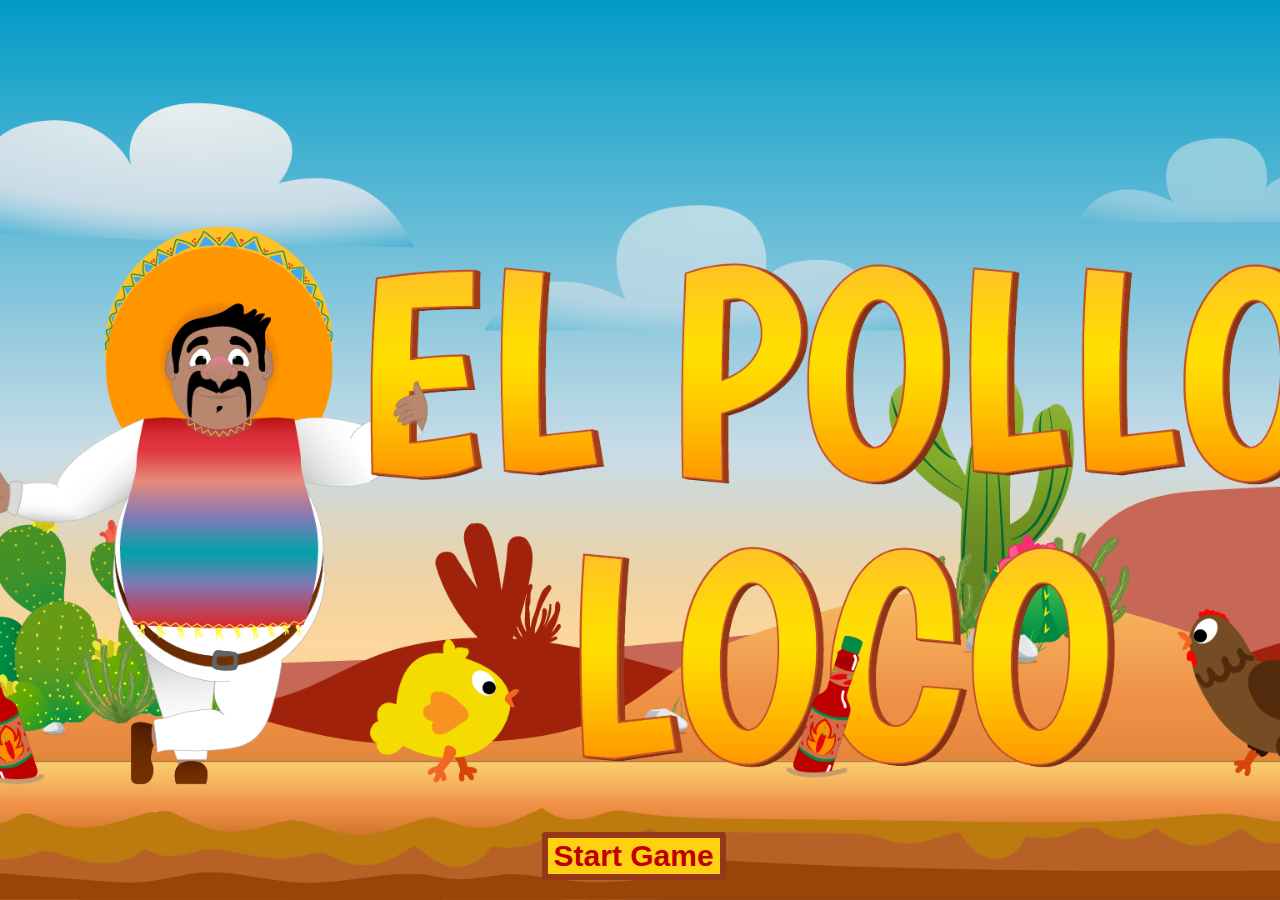
==== index.html @ 4f9ef3a3 "final version" ====
<!DOCTYPE html>
<html lang="en">
<head>
    <meta charset="UTF-8">
    <meta http-equiv="X-UA-Compatible" content="IE=edge">
    <meta name="viewport" content="width=device-width, initial-scale=1.0">
    <link rel="stylesheet" href="style.css">
    <link rel="stylesheet" href="custom.css">
    <title>El Pollo Loco</title>
    <link rel="icon" href="./img/favicon.png">
    <script src="./models/keyboard.class.js"></script>
    <script src="./models/level.class.js"></script>
    <script src="./models/drawable-object.class.js"></script>
    <script src="./models/status-bar.class.js"></script>
    <script src="./models/bottle-bar.class.js"></script>
    <script src="./models/life-bar.class.js"></script>
    <script src="./models/coins-bar.class.js"></script>
    <script src="./models/movable-object.class.js"></script>
    <script src="./models/background-object.class.js"></script>
    <script src="./models/collectable-object.class.js"></script>
    <script src="./models/chicken.class.js"></script>
    <script src="./models/chick.class.js"></script>
    <script src="./models/cloud.class.js"></script>
    <script src="./models/throwable-object.class.js"></script>
    <script src="./models/world.class.js"></script>
    <script src="./models/character.class.js"></script>
    <script src="./level/level1.js"></script>
    <script src="./models/endboss.class.js"></script>
    <script src="./js/game.js"></script>
</head>
<body>
    <div class="start-site">
        <div class="buttons-container">
            <button onclick="startGame()">Start Game</button>
        </div>
    </div>
    <div class="game d-none">
        <div class="title-box">
            <img src="./img/sombrero.png" alt="">
            <h1>El Pollo Loco</h1>
            <img src="./img/maracas.png" alt="">
        </div>

        <div class="canvas-container">
            <div class="mobile-buttons-container top">
                <div class="mobile-buttons-case">
                    <img id="audioMute" src="./img/volume-xmark-solid.svg" alt="">
                    <img class="d-none" id="audioPlay" src="./img/volume-high-solid.svg" alt="">

                </div>
            </div>
            <canvas id="canvas" width="720" height="480"></canvas>
            <div class="mobile-buttons-container button">
                <div class="mobile-buttons-case">
                    <img id="leftButton" src="./img/square-caret-left-solid.svg" alt="">
                    <img id="rightButton" src="./img/square-caret-right-solid.svg" alt="">
                </div>
                <div class="mobile-buttons-case">
                    <img id="jumpButton" src="./img/square-caret-up-solid.svg" alt="">
                    <img id="attackButton" src="./img/share-solid.svg" alt="">
                </div>
            </div>
        </div>
        <div class="key-description">
            <div onclick="alertKeyboard()" class="key-value"><img  src="./img/square-caret-left-solid.svg" alt="">LEFT</div>
            <div onclick="alertKeyboard()" class="key-value"><img  src="./img/square-caret-up-solid.svg" alt=""> JUMP</div>
            <div onclick="alertKeyboard()" class="key-value"><img  src="./img/square-caret-right-solid.svg" alt=""> RIGHT</div>
            <div onclick="alertKeyboard()" id="space-value"><img id="space-bar"  src="./img/native-button.png" alt=""> THROW BOTTLES</div>
            <div class="key-value"><img id="resizeButton" src="./img/maximize-solid.svg" alt=""> RESIZE</div>
            <div id="mute_grn" class="key-value"><img  class="audioButton" src="./img/volume-xmark-solid.svg" alt="">MUTE</div>
            <div id="play_grn" class="key-value  d-none"><img style="margin-bottom: 17px;"  class="audioButton" src="./img/volume-high-solid.svg" alt="">MUSIC</div>
        </div>
        <br>
        <br>
        <div class="impressum">
            <p>Space icon created by<a href="https://www.flaticon.com/free-icons/keyboard" title="keyboard icons"> Vaadin - Flaticon</a></p>
            <p>Other icons are provided by <a href="https://fontawesome.com/"> fontawesome</a></p>
            <p>Logos and favicon are created in the website <a href="https://logomakr.com/app/"> logomakr</a></p>
        </div>
    </div>
    <div class="game-over d-none">
        <img src="./img/9.Intro _ Outro Image/_Game over_ screen/3.Game over.png" alt="">
        <div class="gameover-btn-container">
            <button ><a onclick="init()" href="./index.html"  class="link-button">¡Click here!</a></button>
        </div>
    </div>

    
</body>
</html>
---- style.css ----
body {
    display: flex;
    flex-direction: column;
    align-items: center;
    justify-content: center;
    text-align: center;
    font-family: 'Orbitron';
    margin: 0;
    padding: 0;
    box-sizing: border-box;
    
}

.start-site{
    background-image: url('./img/9.Intro _ Outro Image/Start Screen/Opción 1.png');
    background-size: cover;
    background-repeat: no-repeat;
    background-position: center;
    height: 100vh;
    width: 100%;
}

.canvas-container{
    display: flex;
    justify-content: center;
    align-items: center;
    flex-direction: column;
    background-image: url('img/photo-frame2.jpg');
    background-repeat: no-repeat;
    background-size: contain;
    height: 625px;
    width: 850px;
}

.title-box {
    display: flex;
    align-items: center;
    justify-content: space-around;
    box-shadow: 2px 2px 2px 2px rgba(219, 182, 16, 0.9);
    border-radius: 12px;
    margin: 12px;
    box-sizing: border-box;
}

.title-box img {
    height: 80px;
    width: 80px;
    object-fit: contain;
}

h1{
    border-bottom: 3px solid rgba(219, 182, 16, 0.9);
    border-top: 3px solid rgba(219, 182, 16, 0.9);
    padding: 12px;
    width: 500px;
}


canvas {
    background-color: black;
}

.key-description {
    display: flex;
    font-weight: 700;
    gap: 50px;
    justify-content: center;
    
    
}

.key-value {
    height: 50px;
    width: 50px;
    filter: invert(26%) sepia(19%) saturate(3013%) hue-rotate(120deg) brightness(97%) contrast(98%);
    display: flex;
    flex-direction: column;
    align-items: center;
    text-align: center;
}

#resizeButton {
    cursor: pointer;
   
}

.audioButton {
    cursor: pointer;
    margin-bottom: 12px;
}

#space-value{
    display: flex;
    flex-direction: column;
    align-items: center;
    filter: invert(21%) sepia(17%) saturate(2757%) hue-rotate(122deg) brightness(92%) contrast(104%);
    text-align: center;
}


#space-bar {
    
    height: 50px;
    width: 100px;
    margin-bottom: 7px;
  
}

.buttons-container{
    position: absolute;
    bottom: 20px;
    right: 43%;
    width: 15%;
}

.gameover-btn-container{
    position: absolute;
    bottom: 20px;
    right: 43%;
    width: 15%;
}

.buttons-container button{
    color: #bf0000;
    background-color: rgb(255, 209, 18);
    font-size: 30px;
    font-weight: 800;
    border: 6px solid rgb(149, 56, 22);
    border-radius: 3px;
    cursor: pointer;
}

.gameover-btn-container button{
    color: #bf0000;
    background-color: rgb(255, 209, 18);
    font-size: 30px;
    font-weight: 800;
    border: 6px solid rgb(149, 56, 22);
    border-radius: 3px;
    cursor: pointer;
}

.d-none {
    display: none ;
}

.game-over{
    position: absolute;
    
    
}

.game-over img{
    height: 350px;
    width: 600px;
    margin-bottom: 30px;
}

.link-button{
    text-decoration: none;
    color: #bf0000;
}

.mobile-buttons-container{
    display: none;
}

.impressum {
    background-color: rgba(0, 0, 0, 0.7);
    color: white;
}

.impressum a{
    color: black;
}

@media only screen and (max-width: 900px){
    body {
        background-image: linear-gradient(#57b7d5, #42b0d1, #23a6cd,#1ea5cc, #1aa3cb, #b76127,  #b76c1d, #bc7a0f, #f9c86a,  #f9c86a   );
        background-size: cover;
        background-repeat: no-repeat;
        overflow: hidden;
    }

    .key-description {
        display: none;
    }

    .title-box{
        display: none;
    }

    p {
        display: none;
    }

    .canvas-container {
        /* visibility: hidden; */
        height: 100vh;
        width: 100%;
        background-image: none;

    }

    #canvas{
        /* visibility: visible; */
    }

    .start-site {
        background-size: contain;
    }

   

    .buttons-container{
        bottom: none;
        top: 10%;
        right: 42%;
    }

    .mobile-buttons-container {
        display: flex;
        justify-content: space-around;
        align-items: flex-start;
        width: 100%;
        
    }

    .mobile-buttons-case{
        display: flex;
        gap: 50px;
    }

    .mobile-buttons-case img{
        width: 30px;
        height: 30px;
        filter: invert(17%) sepia(24%) saturate(7500%) hue-rotate(355deg) brightness(99%) contrast(99%);
    }

    .gameover-btn-container {
        
        right: 42%;
    }
}

/* Smartphone 720 px */
@media only screen and (max-width: 720px) {
    .game-over img {
        width: 100%;
    }

    .gameover-btn-container{
        bottom: 64px;
        right: 52%;
    }
    
    .gameover-btn-container button{
        font-size: 24px;
        width: 200px;
    }

   

    #canvas{
        width: 100%;
    }

   

    

    .buttons-container{
        bottom: none;
        top: 10%;
        right: 44%;
    }
}

/* Smartphone 480px */
@media only screen and (max-height: 480px){
    #canvas {
        height: 100vh;
    }

    
}

@media only screen and (max-width: 480px){
    .buttons-container {
        right: 48%;
    }

    .gameover-btn-container{
        right: 58%;
    }
}

@media only screen and (max-width: 400px){
    .gameover-btn-container{
        right: 63%;
    }
}
---- custom.css ----
/* orbitron-regular - latin */
@font-face {
    font-family: 'Orbitron';
    font-style: normal;
    font-weight: 400;
    src: url('./fonts/orbitron-v24-latin-regular.eot'); /* IE9 Compat Modes */
    src: local(''),
         url('./fonts/orbitron-v24-latin-regular.eot?#iefix') format('embedded-opentype'), /* IE6-IE8 */
         url('./fonts/orbitron-v24-latin-regular.woff2') format('woff2'), /* Super Modern Browsers */
         url('./fonts/orbitron-v24-latin-regular.woff') format('woff'), /* Modern Browsers */
         url('./fonts/orbitron-v24-latin-regular.ttf') format('truetype'), /* Safari, Android, iOS */
         url('./fonts/orbitron-v24-latin-regular.svg#Orbitron') format('svg'); /* Legacy iOS */
  }
  /* orbitron-500 - latin */
  @font-face {
    font-family: 'Orbitron';
    font-style: normal;
    font-weight: 500;
    src: url('./fonts/orbitron-v24-latin-500.eot'); /* IE9 Compat Modes */
    src: local(''),
         url('./fonts/orbitron-v24-latin-500.eot?#iefix') format('embedded-opentype'), /* IE6-IE8 */
         url('./fonts/orbitron-v24-latin-500.woff2') format('woff2'), /* Super Modern Browsers */
         url('./fonts/orbitron-v24-latin-500.woff') format('woff'), /* Modern Browsers */
         url('./fonts/orbitron-v24-latin-500.ttf') format('truetype'), /* Safari, Android, iOS */
         url('./fonts/orbitron-v24-latin-500.svg#Orbitron') format('svg'); /* Legacy iOS */
  }
  /* orbitron-600 - latin */
  @font-face {
    font-family: 'Orbitron';
    font-style: normal;
    font-weight: 600;
    src: url('./fonts/orbitron-v24-latin-600.eot'); /* IE9 Compat Modes */
    src: local(''),
         url('./fonts/orbitron-v24-latin-600.eot?#iefix') format('embedded-opentype'), /* IE6-IE8 */
         url('./fonts/orbitron-v24-latin-600.woff2') format('woff2'), /* Super Modern Browsers */
         url('./fonts/orbitron-v24-latin-600.woff') format('woff'), /* Modern Browsers */
         url('./fonts/orbitron-v24-latin-600.ttf') format('truetype'), /* Safari, Android, iOS */
         url('./fonts/orbitron-v24-latin-600.svg#Orbitron') format('svg'); /* Legacy iOS */
  }
  /* orbitron-700 - latin */
  @font-face {
    font-family: 'Orbitron';
    font-style: normal;
    font-weight: 700;
    src: url('./fonts/orbitron-v24-latin-700.eot'); /* IE9 Compat Modes */
    src: local(''),
         url('./fonts/orbitron-v24-latin-700.eot?#iefix') format('embedded-opentype'), /* IE6-IE8 */
         url('./fonts/orbitron-v24-latin-700.woff2') format('woff2'), /* Super Modern Browsers */
         url('./fonts/orbitron-v24-latin-700.woff') format('woff'), /* Modern Browsers */
         url('./fonts/orbitron-v24-latin-700.ttf') format('truetype'), /* Safari, Android, iOS */
         url('./fonts/orbitron-v24-latin-700.svg#Orbitron') format('svg'); /* Legacy iOS */
  }
  /* orbitron-800 - latin */
  @font-face {
    font-family: 'Orbitron';
    font-style: normal;
    font-weight: 800;
    src: url('./fonts/orbitron-v24-latin-800.eot'); /* IE9 Compat Modes */
    src: local(''),
         url('./fonts/orbitron-v24-latin-800.eot?#iefix') format('embedded-opentype'), /* IE6-IE8 */
         url('./fonts/orbitron-v24-latin-800.woff2') format('woff2'), /* Super Modern Browsers */
         url('./fonts/orbitron-v24-latin-800.woff') format('woff'), /* Modern Browsers */
         url('./fonts/orbitron-v24-latin-800.ttf') format('truetype'), /* Safari, Android, iOS */
         url('./fonts/orbitron-v24-latin-800.svg#Orbitron') format('svg'); /* Legacy iOS */
  }
  /* orbitron-900 - latin */
  @font-face {
    font-family: 'Orbitron';
    font-style: normal;
    font-weight: 900;
    src: url('./fonts/orbitron-v24-latin-900.eot'); /* IE9 Compat Modes */
    src: local(''),
         url('./fonts/orbitron-v24-latin-900.eot?#iefix') format('embedded-opentype'), /* IE6-IE8 */
         url('./fonts/orbitron-v24-latin-900.woff2') format('woff2'), /* Super Modern Browsers */
         url('./fonts/orbitron-v24-latin-900.woff') format('woff'), /* Modern Browsers */
         url('./fonts/orbitron-v24-latin-900.ttf') format('truetype'), /* Safari, Android, iOS */
         url('./fonts/orbitron-v24-latin-900.svg#Orbitron') format('svg'); /* Legacy iOS */
  }
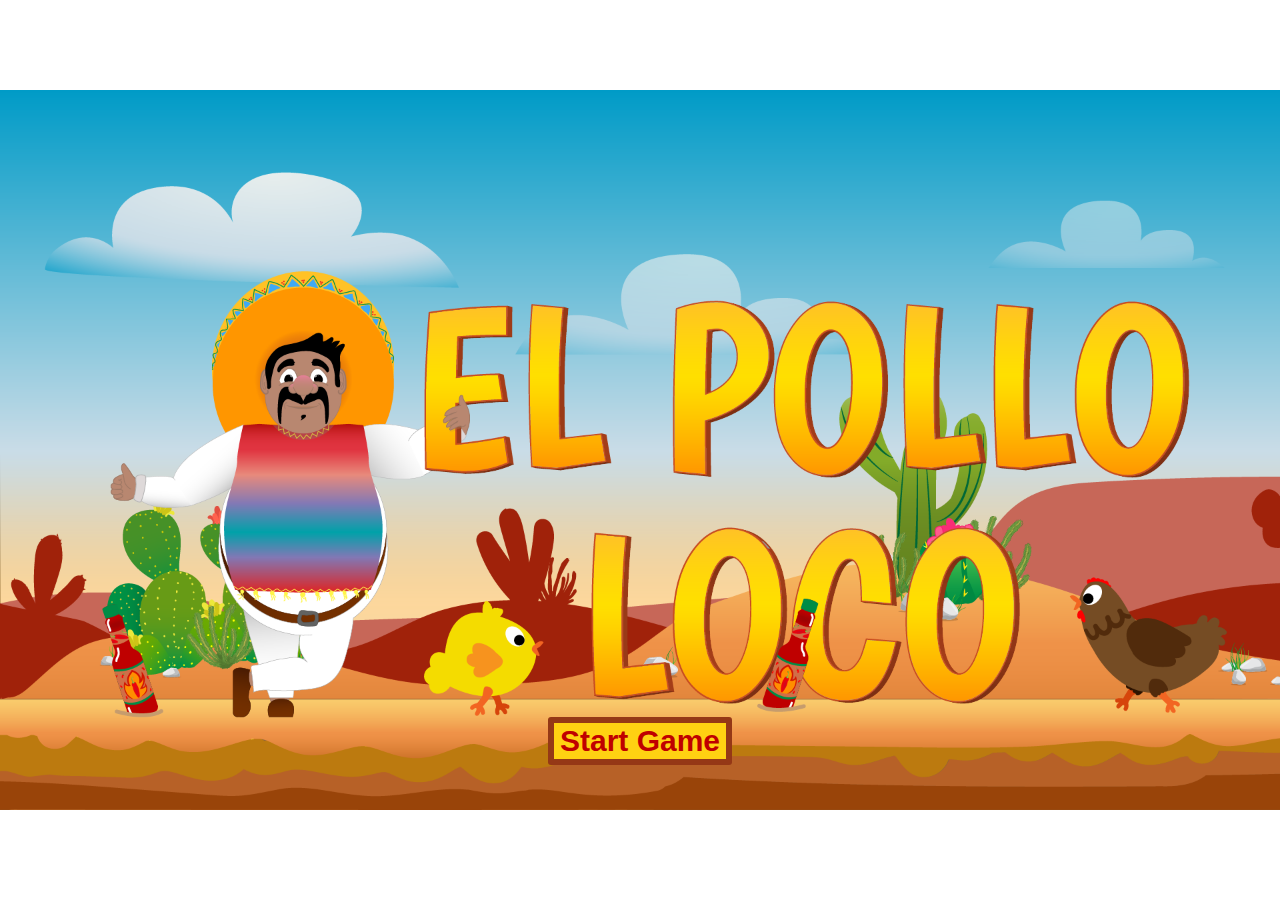
==== commit d1be5254: "added responsive" ====
--- a/index.html
+++ b/index.html
@@ -5,7 +5,7 @@
     <meta http-equiv="X-UA-Compatible" content="IE=edge">
     <meta name="viewport" content="width=device-width, initial-scale=1.0">
     <link rel="stylesheet" href="style.css">
-    <link rel="stylesheet" href="custom.css">
+    <link rel="stylesheet" href="custom.css">    
     <title>El Pollo Loco</title>
     <link rel="icon" href="./img/favicon.png">
     <script src="./models/keyboard.class.js"></script>
@@ -30,27 +30,35 @@
 </head>
 <body>
     <div class="start-site">
-        <div class="buttons-container">
-            <button onclick="startGame()">Start Game</button>
-        </div>
+
+        
+            <div class="buttons-container">
+                <button onclick="startGame()">Start Game</button>
+            </div>
+        
+    </div>
+    <div class="title-box d-none">
+        <img src="./img/sombrero.png" alt="">
+        <h1>El Pollo Loco</h1>
+        <img src="./img/maracas.png" alt="">
     </div>
     <div class="game d-none">
-        <div class="title-box">
-            <img src="./img/sombrero.png" alt="">
-            <h1>El Pollo Loco</h1>
-            <img src="./img/maracas.png" alt="">
+        <div class="game-column">
+            <div onclick="alertKeyboard()" class="key-value"><img  src="./img/square-caret-left-solid.svg" alt=""><span>LEFT</span></div>
+            <div onclick="alertKeyboard()" class="key-value"><img  src="./img/square-caret-up-solid.svg" alt=""> <span>JUMP</span></div>
+            <div onclick="alertKeyboard()" class="key-value"><img  src="./img/square-caret-right-solid.svg" alt=""> <span>RIGHT</span></div>
+            <div onclick="alertKeyboard()" class="key-value"><img  src="./img/space.svg" alt=""> <span>ATTACK (Space Bar)</span></div>
+            
         </div>
-
         <div class="canvas-container">
-            <div class="mobile-buttons-container top">
+            <div class="mobile-buttons-container top-box">
                 <div class="mobile-buttons-case">
                     <img id="audioMute" src="./img/volume-xmark-solid.svg" alt="">
                     <img class="d-none" id="audioPlay" src="./img/volume-high-solid.svg" alt="">
-
                 </div>
             </div>
             <canvas id="canvas" width="720" height="480"></canvas>
-            <div class="mobile-buttons-container button">
+            <div class="mobile-buttons-container bottom-box">
                 <div class="mobile-buttons-case">
                     <img id="leftButton" src="./img/square-caret-left-solid.svg" alt="">
                     <img id="rightButton" src="./img/square-caret-right-solid.svg" alt="">
@@ -61,18 +69,12 @@
                 </div>
             </div>
         </div>
-        <div class="key-description">
-            <div onclick="alertKeyboard()" class="key-value"><img  src="./img/square-caret-left-solid.svg" alt="">LEFT</div>
-            <div onclick="alertKeyboard()" class="key-value"><img  src="./img/square-caret-up-solid.svg" alt=""> JUMP</div>
-            <div onclick="alertKeyboard()" class="key-value"><img  src="./img/square-caret-right-solid.svg" alt=""> RIGHT</div>
-            <div onclick="alertKeyboard()" id="space-value"><img id="space-bar"  src="./img/native-button.png" alt=""> THROW BOTTLES</div>
-            <div class="key-value"><img id="resizeButton" src="./img/maximize-solid.svg" alt=""> RESIZE</div>
-            <div id="mute_grn" class="key-value"><img  class="audioButton" src="./img/volume-xmark-solid.svg" alt="">MUTE</div>
-            <div id="play_grn" class="key-value  d-none"><img style="margin-bottom: 17px;"  class="audioButton" src="./img/volume-high-solid.svg" alt="">MUSIC</div>
-        </div>
-        <br>
-        <br>
-        <div class="impressum">
+       
+       
+        <div class="game-column">
+            <div class="key-value"><img id="resizeButton" src="./img/maximize-solid.svg" alt=""> <span>RESIZE</span></div>
+            <div class="key-value" id="mute_grn"><img  class="audioButton" src="./img/volume-xmark-solid.svg" alt=""><span>MUTE</span></div>
+            <div class="key-value  d-none" id="play_grn"><img  class="audioButton" src="./img/volume-high-solid.svg" alt="">MUSIC</div>
             <p>Space icon created by<a href="https://www.flaticon.com/free-icons/keyboard" title="keyboard icons"> Vaadin - Flaticon</a></p>
             <p>Other icons are provided by <a href="https://fontawesome.com/"> fontawesome</a></p>
             <p>Logos and favicon are created in the website <a href="https://logomakr.com/app/"> logomakr</a></p>
--- a/style.css
+++ b/style.css
@@ -11,6 +11,49 @@
     
 }
 
+.game{
+    display: flex;
+    justify-content: center;
+    gap: 20px;
+    
+}
+
+.game-column{
+    width: 300px;
+    height: 80vh;
+    display: flex;
+    flex-direction: column;
+    align-items: center;
+    justify-content: space-around;
+    background-color: rgba(4, 30, 21, 0.9);
+    border-radius: 24px;
+}
+
+a{
+    color: white;
+}
+
+.key-value {
+    width: 50px;
+    display: flex;
+    flex-direction: column;
+    align-items: center;
+    filter: invert();
+}
+
+.game-over{
+    position: fixed;
+    top: 194px;
+    
+}
+
+
+.game-over img{
+    height: 480px;
+    width: 720px;
+}
+
+
 .start-site{
     background-image: url('./img/9.Intro _ Outro Image/Start Screen/Opción 1.png');
     background-size: cover;
@@ -27,9 +70,16 @@
     flex-direction: column;
     background-image: url('img/photo-frame2.jpg');
     background-repeat: no-repeat;
-    background-size: contain;
-    height: 625px;
-    width: 850px;
+    background-size: cover;
+    padding-left: 35px;
+    padding-right: 35px;
+    background-position: center;
+    border-radius: 24px;
+}
+
+canvas {
+    background-color: black;
+    border-radius: 24px;
 }
 
 .title-box {
@@ -44,80 +94,28 @@
 
 .title-box img {
     height: 80px;
-    width: 80px;
     object-fit: contain;
+    
 }
 
 h1{
     border-bottom: 3px solid rgba(219, 182, 16, 0.9);
     border-top: 3px solid rgba(219, 182, 16, 0.9);
-    padding: 12px;
-    width: 500px;
-}
-
-
-canvas {
-    background-color: black;
-}
-
-.key-description {
-    display: flex;
-    font-weight: 700;
-    gap: 50px;
-    justify-content: center;
-    
-    
-}
-
-.key-value {
-    height: 50px;
-    width: 50px;
-    filter: invert(26%) sepia(19%) saturate(3013%) hue-rotate(120deg) brightness(97%) contrast(98%);
-    display: flex;
-    flex-direction: column;
-    align-items: center;
-    text-align: center;
-}
-
-#resizeButton {
-    cursor: pointer;
-   
-}
-
-.audioButton {
-    cursor: pointer;
-    margin-bottom: 12px;
-}
-
-#space-value{
-    display: flex;
-    flex-direction: column;
-    align-items: center;
-    filter: invert(21%) sepia(17%) saturate(2757%) hue-rotate(122deg) brightness(92%) contrast(104%);
-    text-align: center;
-}
-
-
-#space-bar {
-    
-    height: 50px;
-    width: 100px;
-    margin-bottom: 7px;
-  
-}
+}
+
 
 .buttons-container{
     position: absolute;
-    bottom: 20px;
-    right: 43%;
-    width: 15%;
+    bottom: 0;
+    right: 0;
+    left: 0;
 }
 
 .gameover-btn-container{
     position: absolute;
-    bottom: 20px;
-    right: 43%;
-    width: 15%;
+    bottom: 0;
+    right: 0;
+    left: 0;
 }
 
 .buttons-container button{
@@ -144,17 +142,8 @@
     display: none ;
 }
 
-.game-over{
-    position: absolute;
-    
-    
-}
-
-.game-over img{
-    height: 350px;
-    width: 600px;
-    margin-bottom: 30px;
-}
+
+
 
 .link-button{
     text-decoration: none;
@@ -165,57 +154,119 @@
     display: none;
 }
 
-.impressum {
-    background-color: rgba(0, 0, 0, 0.7);
-    color: white;
-}
+
 
 .impressum a{
     color: black;
 }
 
-@media only screen and (max-width: 900px){
-    body {
+/* Media Queries */
+
+
+/* ------------------------------------------------------------- */
+/* Height PC screen */
+@media (max-width: 1300px) and (max-height: 700px) and (min-height: 550px){
+    .game-over img{
+        height: 480px;
+    }
+
+    .game-over{
+        top: 68px;
+        bottom: none;
+    }
+
+    .gameover-btn-container{
+        bottom: 135px;
+    }
+
+    .game-column{
+        width: 180px;
+    }
+}
+
+@media (max-width: 1160px) and (max-height: 700px){
+    .game-over{
+        top: 64px;
+    }
+
+    .game-column {
+        width: 155px;
+        height: 89vh;
+    }
+
+    .game{
+        gap: 3px;
+    }
+}
+
+@media (max-width:1130px) and (max-height: 700px){
+    p, span{
+        font-size: 16px;
+    }
+
+    .game-column{
+        height: 98vh;
+    }
+
+    .game-over{
+        top: 95px;
+    }
+
+    .game{
+        gap: 1;
+    }
+
+    .canvas-container{
+        padding-left: 0;
+        padding-right: 0;
+    }
+}
+
+@media (max-width: 1000px) and (max-height: 700px) and (min-height:650px){
+   
+    .key-value img{
+        width: 30px;
+    }
+
+    .game-column{
+        width: 121px;
+    }
+
+    .start-site{
+        background-size: contain;
+    }
+
+    body{
         background-image: linear-gradient(#57b7d5, #42b0d1, #23a6cd,#1ea5cc, #1aa3cb, #b76127,  #b76c1d, #bc7a0f, #f9c86a,  #f9c86a   );
         background-size: cover;
         background-repeat: no-repeat;
         overflow: hidden;
     }
 
-    .key-description {
+    
+}
+
+@media (max-width: 1000px) and (max-height: 700px){
+    .game-column{
         display: none;
     }
 
-    .title-box{
-        display: none;
-    }
-
-    p {
-        display: none;
-    }
-
-    .canvas-container {
-        /* visibility: hidden; */
-        height: 100vh;
-        width: 100%;
-        background-image: none;
-
-    }
-
-    #canvas{
-        /* visibility: visible; */
-    }
-
-    .start-site {
-        background-size: contain;
-    }
-
-   
-
-    .buttons-container{
-        bottom: none;
-        top: 10%;
-        right: 42%;
+    .game {
+        position: absolute;
+        top: 0;
+        bottom: 0;
+        left: 0;
+        right: 0;
+        background-image: linear-gradient(#57b7d5, #42b0d1, #23a6cd,#1ea5cc, #1aa3cb, #b76127,  #b76c1d, #bc7a0f, #f9c86a,  #f9c86a   );
+        background-size: cover;
+        background-repeat: no-repeat;
+        overflow: hidden;
+       
+    }
+    
+
+    .game-over{
+        top: 102px;
     }
 
     .mobile-buttons-container {
@@ -223,12 +274,6 @@
         justify-content: space-around;
         align-items: flex-start;
         width: 100%;
-        
-    }
-
-    .mobile-buttons-case{
-        display: flex;
-        gap: 50px;
     }
 
     .mobile-buttons-case img{
@@ -237,66 +282,343 @@
         filter: invert(17%) sepia(24%) saturate(7500%) hue-rotate(355deg) brightness(99%) contrast(99%);
     }
 
-    .gameover-btn-container {
-        
-        right: 42%;
-    }
-}
-
-/* Smartphone 720 px */
-@media only screen and (max-width: 720px) {
-    .game-over img {
-        width: 100%;
-    }
-
-    .gameover-btn-container{
-        bottom: 64px;
-        right: 52%;
-    }
-    
-    .gameover-btn-container button{
-        font-size: 24px;
-        width: 200px;
-    }
-
-   
-
+    .bottom-box{
+        position: relative;
+        bottom: 40px;
+    }
+
+    .top-box{
+        position: relative;
+        top: 40px;
+    }
+}
+
+@media (max-width: 750px) and (max-height: 700px){
     #canvas{
         width: 100%;
     }
-
+}
+
+@media (max-width: 500px) and (max-height: 700px){
    
+}
+
+@media (max-width: 350px) and (max-height: 700px){
+   
+}
+
+/* -------------------------------------------------------------- */
+
+/* IPAD from 1024px width and 600px height to 1368 px width and 912px height */
+
+@media (max-width:1400px) and (max-height: 1000px){
+    .title-box{
+        display: none;
+    }
+    .game-column{
+        width: 146px;
+        height: 95vh;
+    }
+    
+    .game-over{
+      top: 0;
+      bottom: 0;
+    }
+
+    .game-over img{
+        height: 91vh;
+    }
+
+    .gameover-btn-container{
+        bottom: 121px;
+    }
+}
+
+@media (max-width:1300px) and (max-height: 850px) and (min-height: 650px){
+    .game-column {
+        width: 153px;
+        height: 91vh;
+    }
+   
+}
+
+@media (max-width:1200px) and (max-height: 850px) and (min-height: 720px){
+    .game-column{
+        width: 158px;
+       
+    }
+
+    .canvas-container {
+        background-position: center;
+    }
+}
+
+@media (max-width: 1150px) and (max-height: 770px) and (min-height:730px){
+    .game-column {
+        width: 155px;
+        height: 89vh;
+    }
+    .game{
+        gap: 3px;
+    }
+    .game-over{
+        top: 110px;
+    }
+    .game-over img{
+        height: 480px;
+        width: 720px;
+    }
+    .gameover-btn-container{
+        bottom: 186px;
+    }
+}
+
+@media (max-width: 1115px) and (max-height: 770px) and (min-height: 720px){
+    .game {
+        margin-top: 0;
+    }
+
+    .game-over {
+        top: 87px;
+    }
+
+    .game-over img{
+        height: 480px;
+    }
+
+    .canvas-container{
+        padding-left: 0;
+        padding-right: 0;
+    }
+
+    p{
+        font-size: 16px;
+    }
+
+    .game-column{
+        width: 124px;
+    }
+}
+
+@media (min-height: 760px) {
+    .start-site{
+        background-size: contain;
+      
+    }
+
+
+
+    .title-box{
+        display: none;
+    }
+
+    
 
     
 
     .buttons-container{
-        bottom: none;
-        top: 10%;
-        right: 44%;
-    }
-}
-
-/* Smartphone 480px */
-@media only screen and (max-height: 480px){
+        bottom: 15%;
+    }
+}
+
+@media (max-width: 1110px) and (max-height: 680px){
+    .game-over{
+        top: 27px;
+    }
+}
+
+@media (max-width: 1400px) and (max-height: 1000px) and (min-height:930px){
+    .buttons-container{
+        position: fixed;
+        top: 0;
+    }
+
+    .title-box{
+        display: none;
+    }
+
+
+}
+
+/* TURNED SMARTPHONE from 653px width and 280px height to 915px width and 540px height */
+
+@media (max-width: 1000px) and (max-height:480px){
+    .canvas-container{
+        background-image: none;
+        position: relative;
+       
+    }
+
+    #canvas{
+        height: 100vh;
+    }
+    .game{
+        position: absolute;
+        top: 0;
+        bottom: 0;
+        left: 0;
+        right: 0;
+        background-image: linear-gradient(#57b7d5, #42b0d1, #23a6cd,#1ea5cc, #1aa3cb, #b76127,  #b76c1d, #bc7a0f, #f9c86a,  #f9c86a   );
+        background-size: cover;
+        background-repeat: no-repeat;
+        overflow: hidden;
+    }
+
+    .game-over{
+        top: 0;
+        bottom: 0;
+    }
+
+    .game-over img{
+        width: 100%;
+        height: 100vh;
+    }
+
+    .gameover-btn-container {
+        bottom: 0;
+    }
+
+  
+}
+
+@media (max-width: 800px) and (max-height:600px){
+    .canvas-container{
+    }
+    .game-over{
+        position: fixed;
+        top: 0;
+        bottom: 0;
+        left: 0;
+        right: 0;
+    }
+
+    .game-over img{
+        height: 100vh;
+        width: 100%;
+    }
+
     #canvas {
-        height: 100vh;
-    }
-
-    
-}
-
-@media only screen and (max-width: 480px){
-    .buttons-container {
-        right: 48%;
+        width: 100%;
+    }
+    .game{
+        position: absolute;
+        top: 0;
+        bottom: 0;
+        left: 0;
+        right: 0;
+        background-image: linear-gradient(#57b7d5, #42b0d1, #23a6cd,#1ea5cc, #1aa3cb, #b76127,  #b76c1d, #bc7a0f, #f9c86a,  #f9c86a   );
+        background-size: cover;
+        background-repeat: no-repeat;
+        overflow: hidden;
+    }
+}
+
+@media (min-width: 640px) and (min-height: 270px) and (max-height:430px){
+    .buttons-container{
+        right: 360px;
+    }
+}
+
+/* SMARTPHONE from 280px width and 653px height to 540px width and 915px height */
+
+@media (max-width:600px) and (max-height:1000px) and (min-height:710px) and (min-width:340px){
+    #canvas{
+        width: 100%;
+        
+    }
+
+    .buttons-container{
+        bottom: 25%;
+    }
+
+    .canvas-container{
+        background-image: none;
+        padding-left: 0;
+        padding-right:0;
+    }
+
+    .game{
+        align-items: center;
+        position: absolute;
+        top: 0;
+        bottom: 0;
+        left: 0;
+        right: 0;
+        background-image: linear-gradient(#57b7d5, #42b0d1, #23a6cd,#1ea5cc, #1aa3cb, #b76127,  #b76c1d, #bc7a0f, #f9c86a,  #f9c86a   );
+        background-size: cover;
+        background-repeat: no-repeat;
+        overflow: hidden;
+        margin-top: 0;
+    }
+
+    .game-column{
+        display: none;
+    }
+
+    .game-over{
+        top: 118px;
+    }
+
+    .game-over img{
+        height: 480px;
     }
 
     .gameover-btn-container{
-        right: 58%;
-    }
-}
-
-@media only screen and (max-width: 400px){
+        bottom: 207px;
+    }
+
+    .mobile-buttons-container {
+        display: flex;
+        justify-content: space-around;
+        align-items: flex-start;
+        width: 100%;
+    }
+
+    .mobile-buttons-case img{
+        width: 30px;
+        height: 30px;
+        filter: invert(17%) sepia(24%) saturate(7500%) hue-rotate(355deg) brightness(99%) contrast(99%);
+    }
+
+    .bottom-box{
+        position: relative;
+        bottom: 40px;
+    }
+
+    .top-box{
+        position: relative;
+        top: 40px;
+    }
+
+    body{
+        background-image: linear-gradient(#57b7d5, #42b0d1, #23a6cd,#1ea5cc, #1aa3cb, #b76127,  #b76c1d, #bc7a0f, #f9c86a,  #f9c86a   );
+        background-size: cover;
+        background-repeat: no-repeat;
+        overflow: hidden;
+        margin-top: 0;
+    }
+}
+
+@media(min-height:710px) and (max-width: 541px){
+    .start-site{
+        background-size: contain;
+    }
+}
+
+@media (max-width:450px) and (max-height:920px){
+   
+}
+
+@media (max-width:400px) and (max-height:750px){
     .gameover-btn-container{
-        right: 63%;
-    }
-}+        bottom: 70px;
+    }
+
+   
+}
+
+@media (max-height:550px) and (min-width: 650px){
+   
+}
+
+
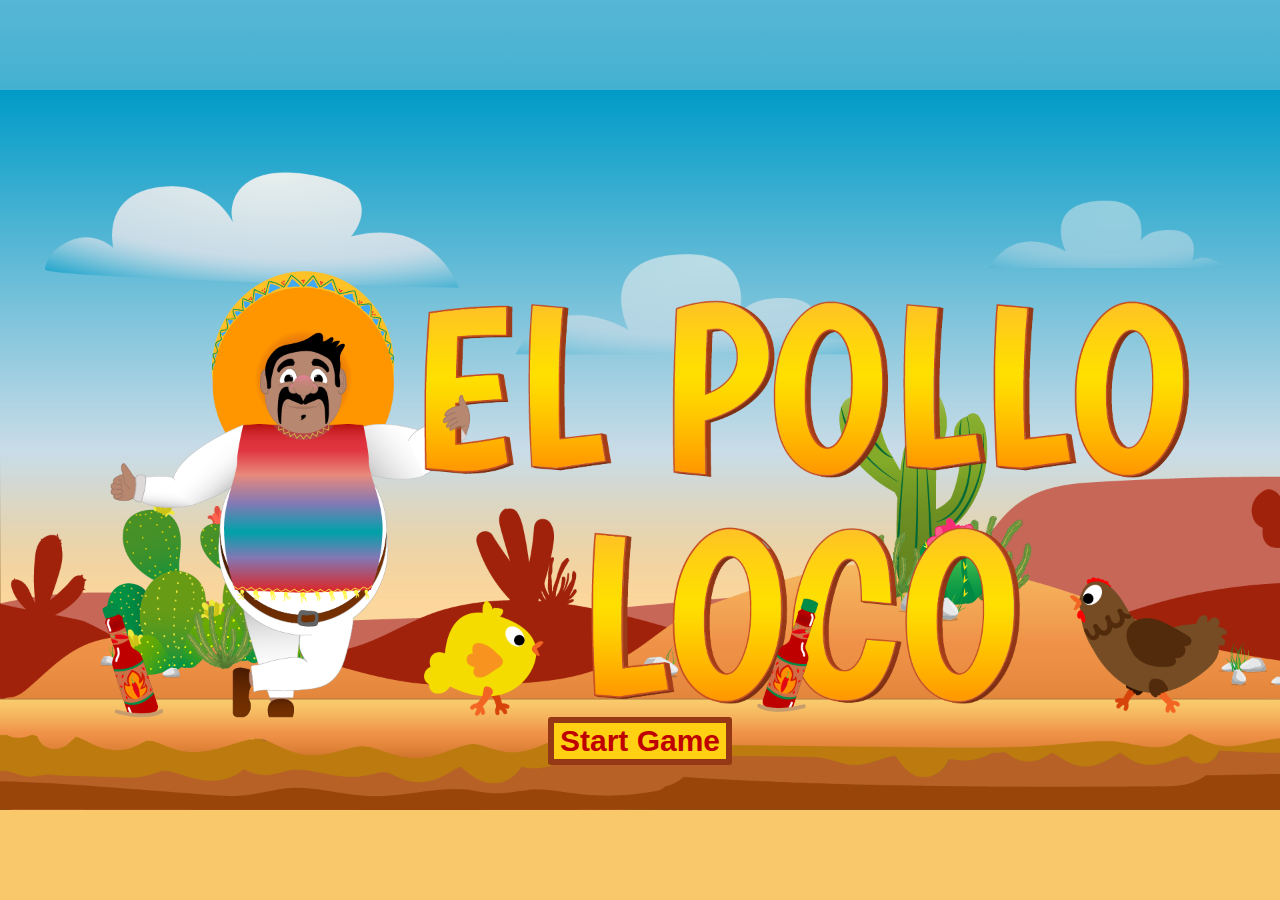
==== commit 5ea60be4: "commit" ====
--- a/index.html
+++ b/index.html
@@ -4,7 +4,10 @@
     <meta charset="UTF-8">
     <meta http-equiv="X-UA-Compatible" content="IE=edge">
     <meta name="viewport" content="width=device-width, initial-scale=1.0">
-    <link rel="stylesheet" href="style.css">
+    <link rel="stylesheet" href="./css/style.css">
+    <link rel="stylesheet" href="./css/pc_screen.css">
+    <link rel="stylesheet" href="./css/ipad.css">
+    <link rel="stylesheet" href="./css/smartphone.css">
     <link rel="stylesheet" href="custom.css">    
     <title>El Pollo Loco</title>
     <link rel="icon" href="./img/favicon.png">
@@ -29,13 +32,12 @@
     <script src="./js/game.js"></script>
 </head>
 <body>
-    <div class="start-site">
-
-        
+    <div class="start-site-body">
+        <div class="start-site">
             <div class="buttons-container">
                 <button onclick="startGame()">Start Game</button>
             </div>
-        
+        </div>
     </div>
     <div class="title-box d-none">
         <img src="./img/sombrero.png" alt="">
--- a/css/style.css
+++ b/css/style.css
@@ -0,0 +1,172 @@
+body {
+    display: flex;
+    flex-direction: column;
+    align-items: center;
+    justify-content: center;
+    text-align: center;
+    font-family: 'Orbitron';
+    margin: 0;
+    padding: 0;
+    box-sizing: border-box;
+    
+}
+
+.game{
+    display: flex;
+    justify-content: center;
+    gap: 20px;
+    
+}
+
+.game-column{
+    width: 300px;
+    height: 80vh;
+    display: flex;
+    flex-direction: column;
+    align-items: center;
+    justify-content: space-around;
+    background-color: rgba(4, 30, 21, 0.9);
+    border-radius: 24px;
+}
+
+a{
+    color: white;
+}
+
+.key-value {
+    width: 50px;
+    display: flex;
+    flex-direction: column;
+    align-items: center;
+    filter: invert();
+}
+
+.game-over{
+    position: fixed;
+    top: 194px;
+    
+}
+
+
+.game-over img{
+    height: 480px;
+    width: 720px;
+}
+
+.start-site-body{
+    position: fixed;
+    top: 0;
+    bottom: 0;
+    left: 0;
+    right: 0;
+    background-image: linear-gradient(#57b7d5, #42b0d1, #23a6cd,#1ea5cc, #1aa3cb, #b76127,  #b76c1d, #bc7a0f, #f9c86a,  #f9c86a   );
+    background-size: cover;
+    background-repeat: no-repeat;
+    overflow: hidden;
+}
+
+.start-site{
+    background-image: url('../img/9.Intro _ Outro Image/Start Screen/Opción 1.png');
+    background-size: cover;
+    background-repeat: no-repeat;
+    background-position: center;
+    height: 100vh;
+    width: 100%;
+}
+
+.canvas-container{
+    display: flex;
+    justify-content: center;
+    align-items: center;
+    flex-direction: column;
+    background-image: url('img/photo-frame2.jpg');
+    background-repeat: no-repeat;
+    background-size: cover;
+    padding-left: 35px;
+    padding-right: 35px;
+    background-position: center;
+    border-radius: 24px;
+}
+
+canvas {
+    background-color: black;
+    border-radius: 24px;
+}
+
+.title-box {
+    display: flex;
+    align-items: center;
+    justify-content: space-around;
+    box-shadow: 2px 2px 2px 2px rgba(219, 182, 16, 0.9);
+    border-radius: 12px;
+    margin: 12px;
+    box-sizing: border-box;
+}
+
+.title-box img {
+    height: 80px;
+    object-fit: contain;
+    
+}
+
+h1{
+    border-bottom: 3px solid rgba(219, 182, 16, 0.9);
+    border-top: 3px solid rgba(219, 182, 16, 0.9);
+}
+
+
+.buttons-container{
+    position: absolute;
+    bottom: 0;
+    right: 0;
+    left: 0;
+}
+
+.gameover-btn-container{
+    position: absolute;
+    bottom: 0;
+    right: 0;
+    left: 0;
+}
+
+.buttons-container button{
+    color: #bf0000;
+    background-color: rgb(255, 209, 18);
+    font-size: 30px;
+    font-weight: 800;
+    border: 6px solid rgb(149, 56, 22);
+    border-radius: 3px;
+    cursor: pointer;
+}
+
+.gameover-btn-container button{
+    color: #bf0000;
+    background-color: rgb(255, 209, 18);
+    font-size: 30px;
+    font-weight: 800;
+    border: 6px solid rgb(149, 56, 22);
+    border-radius: 3px;
+    cursor: pointer;
+}
+
+.d-none {
+    display: none ;
+}
+
+
+
+
+.link-button{
+    text-decoration: none;
+    color: #bf0000;
+}
+
+.mobile-buttons-container{
+    display: none;
+}
+
+
+
+.impressum a{
+    color: black;
+}--- a/css/pc_screen.css
+++ b/css/pc_screen.css
@@ -0,0 +1,148 @@
+/* Media Queries */
+
+
+/* ------------------------------------------------------------- */
+/* Height PC screen */
+@media (max-width: 1300px) and (max-height: 700px) and (min-height: 550px){
+    .game-over img{
+        height: 480px;
+    }
+
+    .game-over{
+        top: 68px;
+        bottom: none;
+    }
+
+    .gameover-btn-container{
+        bottom: 135px;
+    }
+
+    .game-column{
+        width: 180px;
+    }
+}
+
+@media (max-width: 1160px) and (max-height: 700px){
+    .game-over{
+        top: 64px;
+    }
+
+    .game-column {
+        width: 155px;
+        height: 89vh;
+    }
+
+    .game{
+        gap: 3px;
+    }
+}
+
+@media (max-width:1130px) and (max-height: 700px){
+    p, span{
+        font-size: 16px;
+    }
+
+    .game-column{
+        height: 98vh;
+    }
+
+    .game-over{
+        top: 95px;
+    }
+
+    .game{
+        gap: 1;
+    }
+
+    .canvas-container{
+        padding-left: 0;
+        padding-right: 0;
+    }
+}
+
+@media (max-width: 1000px) and (max-height: 700px) and (min-height:650px){
+   
+    .key-value img{
+        width: 30px;
+    }
+
+    .game-column{
+        width: 121px;
+    }
+
+    .start-site{
+        background-size: contain;
+    }
+
+    body{
+        background-image: linear-gradient(#57b7d5, #42b0d1, #23a6cd,#1ea5cc, #1aa3cb, #b76127,  #b76c1d, #bc7a0f, #f9c86a,  #f9c86a   );
+        background-size: cover;
+        background-repeat: no-repeat;
+        overflow: hidden;
+    }
+
+    
+}
+
+@media (max-width: 1000px) and (max-height: 700px){
+    .game-column{
+        display: none;
+    }
+
+    .game {
+        position: absolute;
+        top: 0;
+        bottom: 0;
+        left: 0;
+        right: 0;
+        background-image: linear-gradient(#57b7d5, #42b0d1, #23a6cd,#1ea5cc, #1aa3cb, #b76127,  #b76c1d, #bc7a0f, #f9c86a,  #f9c86a   );
+        background-size: cover;
+        background-repeat: no-repeat;
+        overflow: hidden;
+       
+    }
+    
+
+    .game-over{
+        top: 102px;
+    }
+
+    .mobile-buttons-container {
+        display: flex;
+        justify-content: space-around;
+        align-items: flex-start;
+        width: 100%;
+    }
+
+    .mobile-buttons-case img{
+        width: 30px;
+        height: 30px;
+        filter: invert(17%) sepia(24%) saturate(7500%) hue-rotate(355deg) brightness(99%) contrast(99%);
+    }
+
+    .bottom-box{
+        position: relative;
+        bottom: 40px;
+    }
+
+    .top-box{
+        position: relative;
+        top: 40px;
+    }
+}
+
+@media (max-width: 750px) and (max-height: 700px){
+    #canvas{
+        width: 100%;
+    }
+}
+
+@media (max-width: 500px) and (max-height: 700px){
+   
+}
+
+@media (max-width: 350px) and (max-height: 700px){
+   
+}
+
+/* -------------------------------------------------------------- */--- a/css/ipad.css
+++ b/css/ipad.css
@@ -0,0 +1,380 @@
+/* IPAD from 1024px width and 600px height to 1368 px width and 912px height */
+
+@media (max-width:1400px) and (max-height: 1000px){
+    .title-box{
+        display: none;
+    }
+    .game-column{
+        width: 146px;
+        height: 95vh;
+    }
+    
+    .game-over{
+      top: 0;
+      bottom: 0;
+    }
+
+    .game-over img{
+        height: 91vh;
+    }
+
+    .gameover-btn-container{
+        bottom: 121px;
+    }
+}
+
+@media (max-width:1300px) and (max-height: 850px) and (min-height: 650px){
+    .game-column {
+        width: 153px;
+        height: 91vh;
+    }
+   
+}
+
+@media (max-width:1200px) and (max-height: 850px) and (min-height: 720px){
+    .game-column{
+        width: 158px;
+       
+    }
+
+    .canvas-container {
+        background-position: center;
+    }
+}
+
+@media (max-width: 1150px) and (max-height: 770px) and (min-height:730px){
+    .game-column {
+        width: 155px;
+        height: 89vh;
+    }
+    .game{
+        gap: 3px;
+    }
+    .game-over{
+        top: 110px;
+    }
+    .game-over img{
+        height: 480px;
+        width: 720px;
+    }
+    .gameover-btn-container{
+        bottom: 186px;
+    }
+}
+
+@media (max-width: 1115px) and (max-height: 770px) and (min-height: 720px){
+    .game {
+        margin-top: 0;
+    }
+
+    .game-over {
+        top: 87px;
+    }
+
+    .game-over img{
+        height: 480px;
+    }
+
+    .canvas-container{
+        padding-left: 0;
+        padding-right: 0;
+    }
+
+    p{
+        font-size: 16px;
+    }
+
+    .game-column{
+        width: 124px;
+    }
+
+    .mobile-buttons-container {
+        display: flex;
+        justify-content: space-around;
+        align-items: flex-start;
+        width: 100%;
+    }
+
+    .mobile-buttons-case img{
+        width: 30px;
+        height: 30px;
+        filter: invert(17%) sepia(24%) saturate(7500%) hue-rotate(355deg) brightness(99%) contrast(99%);
+    }
+
+    .bottom-box{
+        position: relative;
+        bottom: 40px;
+    }
+
+    .top-box{
+        position: relative;
+        top: 40px;
+    }
+
+    .game{
+        position: fixed;
+        top: 0;
+        bottom: 0;
+        left: 0;
+        right: 0;
+        background-image: linear-gradient(#57b7d5, #42b0d1, #23a6cd,#1ea5cc, #1aa3cb, #b76127,  #b76c1d, #bc7a0f, #f9c86a,  #f9c86a   );
+        background-size: cover;
+        background-repeat: no-repeat;
+        overflow: hidden; 
+    }
+
+}
+
+@media (min-height: 760px) {
+    .start-site{
+        background-size: contain;
+      
+    }
+
+
+
+    .title-box{
+        display: none;
+    }
+
+    
+
+    
+
+    .buttons-container{
+        bottom: 15%;
+    }
+}
+
+@media (max-width: 1110px) and (max-height: 680px){
+    .game-over{
+        top: 27px;
+    }
+}
+
+@media (max-width: 1400px) and (max-height: 1000px) and (min-height:930px){
+    .buttons-container{
+        position: fixed;
+        top: 0;
+    }
+
+    .title-box{
+        display: none;
+    }
+
+    
+
+}
+
+/* Horizontal Surface-Pro */
+@media (max-width:1400px) and  (min-width: 1300px) and (min-height: 850px) and (max-height: 950px){
+    .mobile-buttons-container {
+        display: flex;
+        justify-content: space-around;
+        align-items: flex-start;
+        width: 100%;
+    }
+
+    .mobile-buttons-case img{
+        width: 30px;
+        height: 30px;
+        filter: invert(17%) sepia(24%) saturate(7500%) hue-rotate(355deg) brightness(99%) contrast(99%);
+    }
+
+    .bottom-box{
+        position: relative;
+        bottom: 40px;
+    }
+
+    .top-box{
+        position: relative;
+        top: 40px;
+    }
+
+    .game{
+        position: fixed;
+        top: 0;
+        bottom: 0;
+        left: 0;
+        right: 0;
+        background-image: linear-gradient(#57b7d5, #42b0d1, #23a6cd,#1ea5cc, #1aa3cb, #b76127,  #b76c1d, #bc7a0f, #f9c86a,  #f9c86a   );
+        background-size: cover;
+        background-repeat: no-repeat;
+        overflow: hidden; 
+    }
+
+}
+
+/* Horizontal IPAD Air */
+@media (min-width:1100px) and (max-width:1250px) and (min-height: 750px) and (max-height:850px){
+    .mobile-buttons-container {
+        display: flex;
+        justify-content: space-around;
+        align-items: flex-start;
+        width: 100%;
+    }
+
+    .mobile-buttons-case img{
+        width: 30px;
+        height: 30px;
+        filter: invert(17%) sepia(24%) saturate(7500%) hue-rotate(355deg) brightness(99%) contrast(99%);
+    }
+
+    .bottom-box{
+        position: relative;
+        bottom: 40px;
+    }
+
+    .top-box{
+        position: relative;
+        top: 40px;
+    }
+
+    .game{
+        position: fixed;
+        top: 0;
+        bottom: 0;
+        left: 0;
+        right: 0;
+        background-image: linear-gradient(#57b7d5, #42b0d1, #23a6cd,#1ea5cc, #1aa3cb, #b76127,  #b76c1d, #bc7a0f, #f9c86a,  #f9c86a   );
+        background-size: cover;
+        background-repeat: no-repeat;
+        overflow: hidden; 
+    }
+}
+
+/* TURNED IPAD from min-height: 1024px and min-width:720px to max-height: 1368px and max-width: 912px */
+
+@media (min-width:710px) and (min-height:1020px){
+    .game-column{
+        display: none;
+    }
+
+    .game{
+        position: fixed;
+        top: 0;
+        bottom: 0;
+        left: 0;
+        right: 0;
+        background-image: linear-gradient(#57b7d5, #42b0d1, #23a6cd,#1ea5cc, #1aa3cb, #b76127,  #b76c1d, #bc7a0f, #f9c86a,  #f9c86a   );
+        background-size: cover;
+        background-repeat: no-repeat;
+        overflow: hidden;
+    }
+
+    .game-over{
+        top: 267px;
+    }
+
+    .mobile-buttons-container {
+        display: flex;
+        justify-content: space-around;
+        align-items: flex-start;
+        width: 100%;
+    }
+
+    .mobile-buttons-case img{
+        width: 30px;
+        height: 30px;
+        filter: invert(17%) sepia(24%) saturate(7500%) hue-rotate(355deg) brightness(99%) contrast(99%);
+    }
+
+    .bottom-box{
+        position: relative;
+        bottom: 40px;
+    }
+
+    .top-box{
+        position: relative;
+        top: 40px;
+    }
+}
+
+@media(min-width:720px) and (min-height:1100px){
+    .game-over{
+        top: 318px;
+    }
+}
+/* Vertical Surface Pro */
+@media (min-width: 850px) and (min-height: 1300px) and (max-width: 950px) and (max-height:1400px){
+    .game-over{
+        top: 444px;
+    }
+}
+
+/* Nest Hub */
+@media (min-width: 950px) and (max-width: 1050px) and (min-height: 550px) and (max-height: 650px){
+    .mobile-buttons-container {
+        display: flex;
+        justify-content: space-around;
+        align-items: flex-start;
+        width: 100%;
+    }
+
+    .mobile-buttons-case img{
+        width: 30px;
+        height: 30px;
+        filter: invert(17%) sepia(24%) saturate(7500%) hue-rotate(355deg) brightness(99%) contrast(99%);
+    }
+
+    .bottom-box{
+        position: relative;
+        bottom: 40px;
+    }
+
+    .top-box{
+        position: relative;
+        top: 40px;
+    }
+
+    .game{
+        position: fixed;
+        top: 0;
+        bottom: 0;
+        left: 0;
+        right: 0;
+        background-image: linear-gradient(#57b7d5, #42b0d1, #23a6cd,#1ea5cc, #1aa3cb, #b76127,  #b76c1d, #bc7a0f, #f9c86a,  #f9c86a   );
+        background-size: cover;
+        background-repeat: no-repeat;
+        overflow: hidden; 
+    }
+
+}
+
+@media (min-width: 1200px) and (max-width: 1300px) and (min-height: 750px) and (max-height: 850px){
+    .mobile-buttons-container {
+        display: flex;
+        justify-content: space-around;
+        align-items: flex-start;
+        width: 100%;
+    }
+
+    .mobile-buttons-case img{
+        width: 30px;
+        height: 30px;
+        filter: invert(17%) sepia(24%) saturate(7500%) hue-rotate(355deg) brightness(99%) contrast(99%);
+    }
+
+    .bottom-box{
+        position: relative;
+        bottom: 40px;
+    }
+
+    .top-box{
+        position: relative;
+        top: 40px;
+    }
+
+    .game{
+        position: fixed;
+        top: 0;
+        bottom: 0;
+        left: 0;
+        right: 0;
+        background-image: linear-gradient(#57b7d5, #42b0d1, #23a6cd,#1ea5cc, #1aa3cb, #b76127,  #b76c1d, #bc7a0f, #f9c86a,  #f9c86a   );
+        background-size: cover;
+        background-repeat: no-repeat;
+        overflow: hidden; 
+    }
+
+}--- a/css/smartphone.css
+++ b/css/smartphone.css
@@ -0,0 +1,182 @@
+/* TURNED SMARTPHONE from 653px width and 280px height to 915px width and 540px height */
+
+@media (max-width: 1000px) and (max-height:480px){
+    .canvas-container{
+        background-image: none;
+        position: relative;
+       
+    }
+
+    #canvas{
+        height: 100vh;
+    }
+    .game{
+        position: absolute;
+        top: 0;
+        bottom: 0;
+        left: 0;
+        right: 0;
+        background-image: linear-gradient(#57b7d5, #42b0d1, #23a6cd,#1ea5cc, #1aa3cb, #b76127,  #b76c1d, #bc7a0f, #f9c86a,  #f9c86a   );
+        background-size: cover;
+        background-repeat: no-repeat;
+        overflow: hidden;
+    }
+
+    .game-over{
+        top: 0;
+        bottom: 0;
+    }
+
+    .game-over img{
+        width: 100%;
+        height: 100vh;
+    }
+
+    .gameover-btn-container {
+        bottom: 0;
+    }
+
+  
+}
+
+@media (max-width: 800px) and (max-height:600px){
+    .canvas-container{
+    }
+    .game-over{
+        position: fixed;
+        top: 0;
+        bottom: 0;
+        left: 0;
+        right: 0;
+    }
+
+    .game-over img{
+        height: 100vh;
+        width: 100%;
+    }
+
+    #canvas {
+        width: 100%;
+    }
+    .game{
+        position: absolute;
+        top: 0;
+        bottom: 0;
+        left: 0;
+        right: 0;
+        background-image: linear-gradient(#57b7d5, #42b0d1, #23a6cd,#1ea5cc, #1aa3cb, #b76127,  #b76c1d, #bc7a0f, #f9c86a,  #f9c86a   );
+        background-size: cover;
+        background-repeat: no-repeat;
+        overflow: hidden;
+    }
+}
+
+@media (min-width: 640px) and (min-height: 270px) and (max-height:430px){
+    .buttons-container{
+        right: 360px;
+    }
+}
+
+/* SMARTPHONE from 280px width and 653px height to 540px width and 915px height */
+
+@media (max-width:600px) and (max-height:1000px) and (min-height:710px) and (min-width:340px){
+    #canvas{
+        width: 100%;
+        
+    }
+
+    .buttons-container{
+        bottom: 25%;
+    }
+
+    .canvas-container{
+        background-image: none;
+        padding-left: 0;
+        padding-right:0;
+    }
+
+    .game{
+        align-items: center;
+        position: absolute;
+        top: 0;
+        bottom: 0;
+        left: 0;
+        right: 0;
+        background-image: linear-gradient(#57b7d5, #42b0d1, #23a6cd,#1ea5cc, #1aa3cb, #b76127,  #b76c1d, #bc7a0f, #f9c86a,  #f9c86a   );
+        background-size: cover;
+        background-repeat: no-repeat;
+        overflow: hidden;
+        margin-top: 0;
+    }
+
+    .game-column{
+        display: none;
+    }
+
+    .game-over{
+        top: 118px;
+    }
+
+    .game-over img{
+        height: 480px;
+    }
+
+    .gameover-btn-container{
+        bottom: 207px;
+    }
+
+    .mobile-buttons-container {
+        display: flex;
+        justify-content: space-around;
+        align-items: flex-start;
+        width: 100%;
+    }
+
+    .mobile-buttons-case img{
+        width: 30px;
+        height: 30px;
+        filter: invert(17%) sepia(24%) saturate(7500%) hue-rotate(355deg) brightness(99%) contrast(99%);
+    }
+
+    .bottom-box{
+        position: relative;
+        bottom: 40px;
+    }
+
+    .top-box{
+        position: relative;
+        top: 40px;
+    }
+
+    body{
+        background-image: linear-gradient(#57b7d5, #42b0d1, #23a6cd,#1ea5cc, #1aa3cb, #b76127,  #b76c1d, #bc7a0f, #f9c86a,  #f9c86a   );
+        background-size: cover;
+        background-repeat: no-repeat;
+        overflow: hidden;
+        margin-top: 0;
+    }
+}
+
+@media(min-height:710px) and (max-width: 541px){
+    .start-site{
+        background-size: contain;
+    }
+}
+
+@media (max-width:450px) and (max-height:920px){
+   
+}
+
+@media (max-width:400px) and (max-height:750px){
+    .gameover-btn-container{
+        bottom: 70px;
+    }
+
+   
+}
+
+@media (max-height:550px) and (min-width: 650px){
+   
+}
+
+
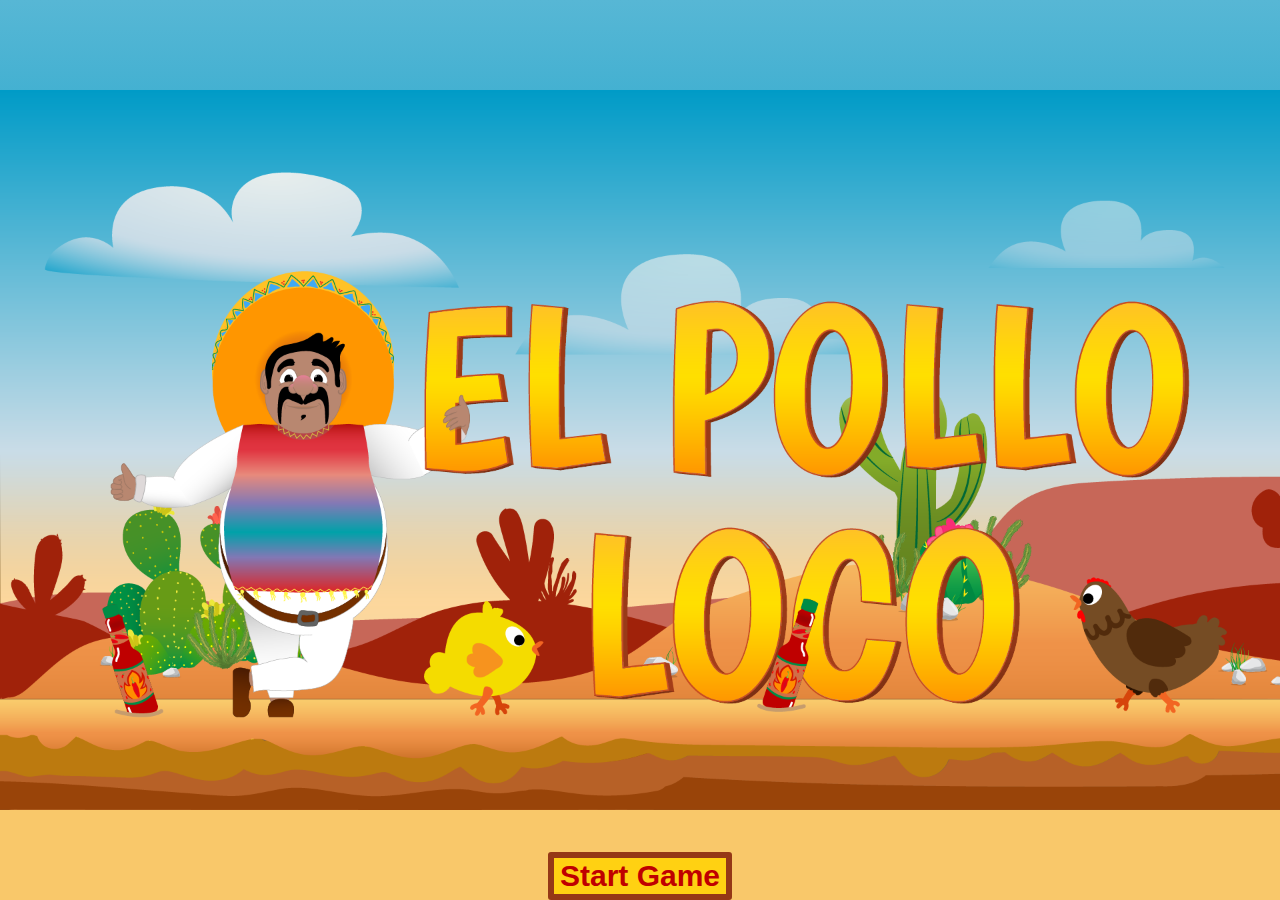
==== commit 1d5385c0: "restyled" ====
--- a/index.html
+++ b/index.html
@@ -4,10 +4,10 @@
     <meta charset="UTF-8">
     <meta http-equiv="X-UA-Compatible" content="IE=edge">
     <meta name="viewport" content="width=device-width, initial-scale=1.0">
-    <link rel="stylesheet" href="./css/style.css">
-    <link rel="stylesheet" href="./css/pc_screen.css">
+    <link rel="stylesheet" href="./style.css">
+    <!-- <link rel="stylesheet" href="./css/pc_screen.css">
     <link rel="stylesheet" href="./css/ipad.css">
-    <link rel="stylesheet" href="./css/smartphone.css">
+    <link rel="stylesheet" href="./css/smartphone.css"> -->
     <link rel="stylesheet" href="custom.css">    
     <title>El Pollo Loco</title>
     <link rel="icon" href="./img/favicon.png">
@@ -39,28 +39,43 @@
             </div>
         </div>
     </div>
-    <div class="title-box d-none">
-        <img src="./img/sombrero.png" alt="">
-        <h1>El Pollo Loco</h1>
-        <img src="./img/maracas.png" alt="">
+    <header>
+        <div class="click-icons">
+            <img id="resizeButton" src="./img/maximize-solid.svg" alt="">
+            <img id="menu-list" src="./img/bars-solid.svg" alt="">
+            <img id="play_grn"  class="audioButton d-none" src="./img/volume-high-solid.svg" alt="">
+            <img id="mute_grn"  class="audioButton" src="./img/volume-xmark-solid.svg" alt="">
+        </div>
+        <div class="title-box d-none">
+            <img src="./img/sombrero.png" alt="">
+            <h1>El Pollo Loco</h1>
+            <img src="./img/maracas.png" alt="">
+        </div>
+    </header>
+
+    <div class="game-menu d-none">
+        <div onclick="alertKeyboard()" class="key-value"><img  src="./img/square-caret-left-solid.svg" alt=""><span>LEFT</span></div>
+        <div onclick="alertKeyboard()" class="key-value"><img  src="./img/square-caret-up-solid.svg" alt=""> <span>JUMP</span></div>
+        <div onclick="alertKeyboard()" class="key-value"><img  src="./img/square-caret-right-solid.svg" alt=""> <span>RIGHT</span></div>
+        <div onclick="alertKeyboard()" class="key-value"><img  src="./img/space.svg" alt=""> <span>ATTACK (Space Bar)</span></div>
+        
     </div>
     <div class="game d-none">
-        <div class="game-column">
-            <div onclick="alertKeyboard()" class="key-value"><img  src="./img/square-caret-left-solid.svg" alt=""><span>LEFT</span></div>
-            <div onclick="alertKeyboard()" class="key-value"><img  src="./img/square-caret-up-solid.svg" alt=""> <span>JUMP</span></div>
-            <div onclick="alertKeyboard()" class="key-value"><img  src="./img/square-caret-right-solid.svg" alt=""> <span>RIGHT</span></div>
-            <div onclick="alertKeyboard()" class="key-value"><img  src="./img/space.svg" alt=""> <span>ATTACK (Space Bar)</span></div>
-            
-        </div>
+  
+
+
         <div class="canvas-container">
-            <div class="mobile-buttons-container top-box">
-                <div class="mobile-buttons-case">
-                    <img id="audioMute" src="./img/volume-xmark-solid.svg" alt="">
-                    <img class="d-none" id="audioPlay" src="./img/volume-high-solid.svg" alt="">
+           
+            <div class="game-over d-none">
+                <img id="go-img" src="./img/9.Intro _ Outro Image/_Game over_ screen/3.Game over.png" alt="">
+                <div class="gameover-btn-container">
+                    <button ><a onclick="init()" href="./index.html"  class="link-button">¡Click here!</a></button>
                 </div>
             </div>
             <canvas id="canvas" width="720" height="480"></canvas>
-            <div class="mobile-buttons-container bottom-box">
+
+            <!-- Only for mobile visible -->
+            <div class="mobile-buttons-container">
                 <div class="mobile-buttons-case">
                     <img id="leftButton" src="./img/square-caret-left-solid.svg" alt="">
                     <img id="rightButton" src="./img/square-caret-right-solid.svg" alt="">
@@ -70,25 +85,17 @@
                     <img id="attackButton" src="./img/share-solid.svg" alt="">
                 </div>
             </div>
+            <!-- ----------------------- -->
         </div>
        
-       
-        <div class="game-column">
-            <div class="key-value"><img id="resizeButton" src="./img/maximize-solid.svg" alt=""> <span>RESIZE</span></div>
-            <div class="key-value" id="mute_grn"><img  class="audioButton" src="./img/volume-xmark-solid.svg" alt=""><span>MUTE</span></div>
-            <div class="key-value  d-none" id="play_grn"><img  class="audioButton" src="./img/volume-high-solid.svg" alt="">MUSIC</div>
-            <p>Space icon created by<a href="https://www.flaticon.com/free-icons/keyboard" title="keyboard icons"> Vaadin - Flaticon</a></p>
-            <p>Other icons are provided by <a href="https://fontawesome.com/"> fontawesome</a></p>
-            <p>Logos and favicon are created in the website <a href="https://logomakr.com/app/"> logomakr</a></p>
-        </div>
+        
     </div>
-    <div class="game-over d-none">
-        <img src="./img/9.Intro _ Outro Image/_Game over_ screen/3.Game over.png" alt="">
-        <div class="gameover-btn-container">
-            <button ><a onclick="init()" href="./index.html"  class="link-button">¡Click here!</a></button>
-        </div>
+    
+    
+    <div class="impressum d-none">
+        <p>Other icons are provided by <a href="https://fontawesome.com/"> fontawesome</a></p>
+        <p>Logos and favicon are created in the website <a href="https://logomakr.com/app/"> logomakr</a></p>
     </div>
-
     
 </body>
 </html>--- a/style.css
+++ b/style.css
@@ -0,0 +1,379 @@
+body {
+    display: flex;
+    flex-direction: column;
+    align-items: center;
+    justify-content: center;
+    text-align: center;
+    font-family: 'Orbitron';
+    margin: 0;
+    padding: 0;
+    box-sizing: border-box;
+    background-color: rgba(0, 0, 0, 0.1);
+}
+
+
+/* Start game page */
+
+.start-site-body{
+    position: fixed;
+    top: 0;
+    bottom: 0;
+    left: 0;
+    right: 0;
+    background-image: linear-gradient(#57b7d5, #42b0d1, #23a6cd,#1ea5cc, #1aa3cb, #b76127,  #b76c1d, #bc7a0f, #f9c86a,  #f9c86a   );
+    background-size: cover;
+    background-repeat: no-repeat;
+    overflow: hidden;
+}
+
+.start-site{
+    background-image: url('./img/9.Intro _ Outro Image/Start Screen/Opción 1.png');
+    background-size: contain;
+    background-repeat: no-repeat;
+    background-position: center;
+    height: 100vh;
+    width: 100%;
+}
+
+
+.buttons-container{
+    position: absolute;
+    bottom: 0;
+    right: 0;
+    left: 0;
+}
+
+
+.buttons-container button{
+    color: #bf0000;
+    background-color: rgb(255, 209, 18);
+    font-size: 30px;
+    font-weight: 800;
+    border: 6px solid rgb(149, 56, 22);
+    border-radius: 3px;
+    cursor: pointer;
+}
+
+/* ------------- */
+
+/* Header style */
+
+header{
+    width: 720px;
+    display: flex;
+    align-items: flex-end;
+    justify-content: center;
+    gap: 10px;
+}
+
+.click-icons{
+    display: flex;
+    gap: 10px;
+    justify-content: center;
+    align-items: flex-end;
+    flex-direction: column;
+}
+
+.click-icons img{
+    width: 30px;
+}
+
+.title-box {
+    display: flex;
+    align-items: center;
+    justify-content: space-around;
+    box-shadow: 2px 2px 2px 2px rgba(219, 182, 16, 0.9);
+    border-radius: 12px;
+    margin: 12px;
+    box-sizing: border-box;
+}
+
+.title-box img {
+    height: 80px;
+    object-fit: contain;
+    
+}
+
+h1{
+    border-bottom: 3px solid rgba(219, 182, 16, 0.9);
+    border-top: 3px solid rgba(219, 182, 16, 0.9);
+}
+
+/* ------------------------------------ */
+
+/* Game container style */
+
+.game{
+    display: flex;
+    justify-content: center;
+    position: absolute;
+    align-items: center;
+    top: 140px;
+    gap: 20px;
+}
+
+
+.canvas-container{
+    position: relative;
+    display: flex;
+    justify-content: center;
+    align-items: center;
+    flex-direction: column;
+    border-radius: 24px;
+}
+
+.game-over{
+    position: relative;
+    z-index: 2; 
+}
+
+.game-over img{
+    height: 480px;
+    width: 720px;
+}
+
+
+
+.gameover-btn-container{
+    position: absolute;
+    bottom: 0;
+    right: 0;
+    left: 0;
+}
+
+.gameover-btn-container button{
+    color: #bf0000;
+    background-color: rgb(255, 209, 18);
+    font-size: 30px;
+    font-weight: 800;
+    border: 6px solid rgb(149, 56, 22);
+    border-radius: 3px;
+    cursor: pointer;
+}
+
+
+
+#canvas {
+    position: absolute;
+    top: 0;
+    background-color: black;
+    border-radius: 24px;
+}
+
+
+/* xxxxxxxxxxxxxxxx end GAME Container xxxxxxxxxxxxxxxxxxxxxxxxxxxxxx */
+
+/* Game menu style */
+
+
+.game-menu{
+    position: absolute;
+    left: 0;
+    top: 140px;
+    background-color: rgba(0, 0, 0, 0.6);
+    z-index: 3;
+    padding-left: 12px;
+    padding-right: 12px;
+    height: 480px;
+    display: flex;
+    flex-direction: column;
+    justify-content: space-around;
+}
+
+.key-value {
+    display: flex;
+    flex-direction: column;
+    align-items: center;
+    filter: invert();
+    /* margin-top: 20px;
+    margin-bottom: 20px; */
+}
+
+.key-value img{
+    width: 30px;
+}
+
+/* ------------- */
+
+
+
+
+
+
+.d-none {
+    display: none ;
+}
+
+
+
+
+.link-button{
+    text-decoration: none;
+    color: #bf0000;
+}
+
+.mobile-buttons-container{
+    display: none;
+}
+
+
+
+/* Impressum style */
+
+.impressum{
+    position: absolute;
+    bottom: 0;
+    background-color: rgba(0, 0, 0, 0.6);
+    left: 0;
+    right: 0;
+}
+.impressum p{
+    font-size: 12px;
+}
+
+
+.impressum a{
+    color: white;
+}
+
+/* -------------- */
+
+/* Break Points Media Query */
+@media (max-width: 720px){
+    canvas{
+        width: 100%;
+        /* height: 100%; */
+    }
+
+    .canvas-container{
+        width: 100%;
+    }
+
+    .game{
+        width: 100%;
+    }
+
+    header{
+        width: 100%;
+    }
+
+    .game-over img{
+        width: 100%;
+    }
+}
+
+@media (max-width:560px) and (max-height:850px){
+    .title-box{
+        display: none;
+    }
+
+    header{
+        width: fit-content;
+    }
+
+    .click-icons{
+        flex-direction: row;
+    }
+
+
+    .click-icons{
+        margin-top: 90px;
+        gap: 30px;
+    }
+ 
+}
+
+/* Height screen */
+
+@media (min-height: 800px){
+    .game{
+        top: 240px;
+    }
+
+    .game-menu{
+        top: 240px;
+    }
+
+    .mobile-buttons-container {
+        display: flex;
+        justify-content: space-around;
+        align-items: flex-start;
+        width: 100%;
+        position: fixed;
+        bottom: 15vh;
+    }
+
+    
+    .mobile-buttons-case{
+        display: flex;
+        gap: 70px;
+        
+    }
+
+    .mobile-buttons-case img{
+        width: 30px;
+        height: 30px;
+        filter: invert(17%) sepia(24%) saturate(7500%) hue-rotate(355deg) brightness(99%) contrast(99%);
+    }
+}
+
+@media (max-width:560px) and (min-height:800px){
+    header{
+        flex-direction: column-reverse;
+        align-items: center;
+    }
+
+    .click-icons{
+        flex-direction: row;
+        align-items: center;
+    }
+} 
+
+/* SMARTPHONE */
+@media (max-height: 800px) and (max-width: 600px){
+    .mobile-buttons-container {
+        display: flex;
+        justify-content: space-around;
+        align-items: flex-start;
+        width: 100%;
+        position: fixed;
+        bottom: 15vh;
+    }
+
+    
+    .mobile-buttons-case{
+        display: flex;
+        gap: 70px;
+        
+    }
+
+    .mobile-buttons-case img{
+        width: 30px;
+        height: 30px;
+        filter: invert(17%) sepia(24%) saturate(7500%) hue-rotate(355deg) brightness(99%) contrast(99%);
+    }
+}
+
+@media (max-height: 800px) and (max-width: 500px){
+    .mobile-buttons-container{
+        bottom: 25vh;
+    }
+}
+
+@media (max-height: 800px) and (max-width: 400px){
+    .click-icons{
+        margin-top: 50px;
+    }
+
+    .game{
+        top: 100px;
+    }
+
+    .game-menu{
+        top: 100px;
+    }
+
+    .mobile-buttons-container{
+        bottom: 30vh;
+    }
+}--- a/css/pc_screen.css
+++ b/css/pc_screen.css
@@ -114,6 +114,12 @@
         width: 100%;
     }
 
+    
+    .mobile-buttons-case{
+        display: flex;
+        gap: 70px;
+    }
+
     .mobile-buttons-case img{
         width: 30px;
         height: 30px;
@@ -122,12 +128,12 @@
 
     .bottom-box{
         position: relative;
-        bottom: 40px;
+        bottom: 62px;
     }
 
     .top-box{
         position: relative;
-        top: 40px;
+        top: 62px;
     }
 }
 
@@ -137,12 +143,6 @@
     }
 }
 
-@media (max-width: 500px) and (max-height: 700px){
-   
-}
 
-@media (max-width: 350px) and (max-height: 700px){
-   
-}
 
 /* -------------------------------------------------------------- */--- a/css/ipad.css
+++ b/css/ipad.css
@@ -20,6 +20,35 @@
 
     .gameover-btn-container{
         bottom: 121px;
+    }
+
+    .mobile-buttons-container {
+        display: flex;
+        justify-content: space-around;
+        align-items: flex-start;
+        width: 100%;
+    }
+
+    .mobile-buttons-case{
+        display: flex;
+        gap: 70px;
+    }
+
+    .mobile-buttons-case img{
+        width: 30px;
+        height: 30px;
+        filter: invert(17%) sepia(24%) saturate(7500%) hue-rotate(355deg) brightness(99%) contrast(99%);
+        
+    }
+
+    .bottom-box{
+        position: relative;
+        bottom: 62px;
+    }
+
+    .top-box{
+        position: relative;
+        top: 62px;
     }
 }
 
@@ -95,20 +124,26 @@
         width: 100%;
     }
 
-    .mobile-buttons-case img{
-        width: 30px;
-        height: 30px;
-        filter: invert(17%) sepia(24%) saturate(7500%) hue-rotate(355deg) brightness(99%) contrast(99%);
-    }
-
-    .bottom-box{
-        position: relative;
-        bottom: 40px;
-    }
-
-    .top-box{
-        position: relative;
-        top: 40px;
+    
+    .mobile-buttons-case{
+        display: flex;
+        gap: 70px;
+    }
+
+    .mobile-buttons-case img{
+        width: 30px;
+        height: 30px;
+        filter: invert(17%) sepia(24%) saturate(7500%) hue-rotate(355deg) brightness(99%) contrast(99%);
+    }
+
+    .bottom-box{
+        position: relative;
+        bottom: 62px;
+    }
+
+    .top-box{
+        position: relative;
+        top: 62px;
     }
 
     .game{
@@ -175,20 +210,26 @@
         width: 100%;
     }
 
-    .mobile-buttons-case img{
-        width: 30px;
-        height: 30px;
-        filter: invert(17%) sepia(24%) saturate(7500%) hue-rotate(355deg) brightness(99%) contrast(99%);
-    }
-
-    .bottom-box{
-        position: relative;
-        bottom: 40px;
-    }
-
-    .top-box{
-        position: relative;
-        top: 40px;
+    
+    .mobile-buttons-case{
+        display: flex;
+        gap: 70px;
+    }
+
+    .mobile-buttons-case img{
+        width: 30px;
+        height: 30px;
+        filter: invert(17%) sepia(24%) saturate(7500%) hue-rotate(355deg) brightness(99%) contrast(99%);
+    }
+
+    .bottom-box{
+        position: relative;
+        bottom: 62px;
+    }
+
+    .top-box{
+        position: relative;
+        top: 62px;
     }
 
     .game{
@@ -214,20 +255,26 @@
         width: 100%;
     }
 
-    .mobile-buttons-case img{
-        width: 30px;
-        height: 30px;
-        filter: invert(17%) sepia(24%) saturate(7500%) hue-rotate(355deg) brightness(99%) contrast(99%);
-    }
-
-    .bottom-box{
-        position: relative;
-        bottom: 40px;
-    }
-
-    .top-box{
-        position: relative;
-        top: 40px;
+    
+    .mobile-buttons-case{
+        display: flex;
+        gap: 70px;
+    }
+
+    .mobile-buttons-case img{
+        width: 30px;
+        height: 30px;
+        filter: invert(17%) sepia(24%) saturate(7500%) hue-rotate(355deg) brightness(99%) contrast(99%);
+    }
+
+    .bottom-box{
+        position: relative;
+        bottom: 62px;
+    }
+
+    .top-box{
+        position: relative;
+        top: 62px;
     }
 
     .game{
@@ -273,20 +320,26 @@
         width: 100%;
     }
 
-    .mobile-buttons-case img{
-        width: 30px;
-        height: 30px;
-        filter: invert(17%) sepia(24%) saturate(7500%) hue-rotate(355deg) brightness(99%) contrast(99%);
-    }
-
-    .bottom-box{
-        position: relative;
-        bottom: 40px;
-    }
-
-    .top-box{
-        position: relative;
-        top: 40px;
+    
+    .mobile-buttons-case{
+        display: flex;
+        gap: 70px;
+    }
+
+    .mobile-buttons-case img{
+        width: 30px;
+        height: 30px;
+        filter: invert(17%) sepia(24%) saturate(7500%) hue-rotate(355deg) brightness(99%) contrast(99%);
+    }
+
+    .bottom-box{
+        position: relative;
+        bottom: 62px;
+    }
+
+    .top-box{
+        position: relative;
+        top: 62px;
     }
 }
 
@@ -311,20 +364,26 @@
         width: 100%;
     }
 
-    .mobile-buttons-case img{
-        width: 30px;
-        height: 30px;
-        filter: invert(17%) sepia(24%) saturate(7500%) hue-rotate(355deg) brightness(99%) contrast(99%);
-    }
-
-    .bottom-box{
-        position: relative;
-        bottom: 40px;
-    }
-
-    .top-box{
-        position: relative;
-        top: 40px;
+    
+    .mobile-buttons-case{
+        display: flex;
+        gap: 70px;
+    }
+
+    .mobile-buttons-case img{
+        width: 30px;
+        height: 30px;
+        filter: invert(17%) sepia(24%) saturate(7500%) hue-rotate(355deg) brightness(99%) contrast(99%);
+    }
+
+    .bottom-box{
+        position: relative;
+        bottom: 62px;
+    }
+
+    .top-box{
+        position: relative;
+        top: 62px;
     }
 
     .game{
@@ -349,20 +408,26 @@
         width: 100%;
     }
 
-    .mobile-buttons-case img{
-        width: 30px;
-        height: 30px;
-        filter: invert(17%) sepia(24%) saturate(7500%) hue-rotate(355deg) brightness(99%) contrast(99%);
-    }
-
-    .bottom-box{
-        position: relative;
-        bottom: 40px;
-    }
-
-    .top-box{
-        position: relative;
-        top: 40px;
+    
+    .mobile-buttons-case{
+        display: flex;
+        gap: 70px;
+    }
+
+    .mobile-buttons-case img{
+        width: 30px;
+        height: 30px;
+        filter: invert(17%) sepia(24%) saturate(7500%) hue-rotate(355deg) brightness(99%) contrast(99%);
+    }
+
+    .bottom-box{
+        position: relative;
+        bottom: 62px;
+    }
+
+    .top-box{
+        position: relative;
+        top: 62px;
     }
 
     .game{
--- a/css/smartphone.css
+++ b/css/smartphone.css
@@ -40,8 +40,7 @@
 }
 
 @media (max-width: 800px) and (max-height:600px){
-    .canvas-container{
-    }
+  
     .game-over{
         position: fixed;
         top: 0;
@@ -132,6 +131,12 @@
         width: 100%;
     }
 
+    
+    .mobile-buttons-case{
+        display: flex;
+        gap: 70px;
+    }
+
     .mobile-buttons-case img{
         width: 30px;
         height: 30px;
@@ -140,12 +145,12 @@
 
     .bottom-box{
         position: relative;
-        bottom: 40px;
+        bottom: -20px;
     }
 
     .top-box{
         position: relative;
-        top: 40px;
+        top: 60px;
     }
 
     body{
@@ -163,9 +168,7 @@
     }
 }
 
-@media (max-width:450px) and (max-height:920px){
-   
-}
+
 
 @media (max-width:400px) and (max-height:750px){
     .gameover-btn-container{
@@ -175,8 +178,17 @@
    
 }
 
-@media (max-height:550px) and (min-width: 650px){
-   
+@media (max-width:900px){
+    .canvas-container{
+        background-image: none;
+    }
+}
+
+@media (max-width: 500px){
+    .bottom-box{
+        position: relative;
+        bottom: -20px;
+    }
 }
 
 
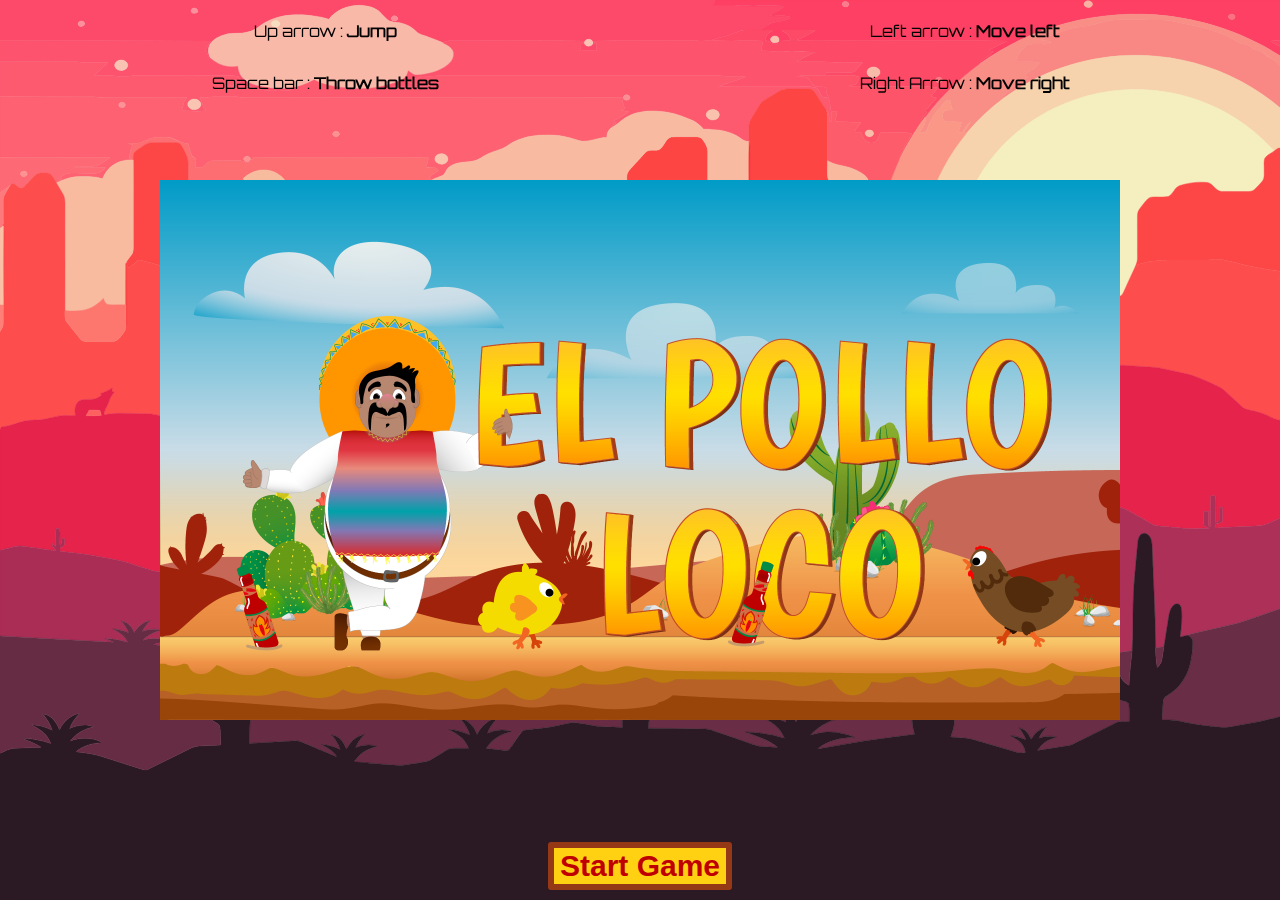
==== commit d68b103c: "optimization upload time" ====
--- a/index.html
+++ b/index.html
@@ -5,9 +5,6 @@
     <meta http-equiv="X-UA-Compatible" content="IE=edge">
     <meta name="viewport" content="width=device-width, initial-scale=1.0">
     <link rel="stylesheet" href="./style.css">
-    <!-- <link rel="stylesheet" href="./css/pc_screen.css">
-    <link rel="stylesheet" href="./css/ipad.css">
-    <link rel="stylesheet" href="./css/smartphone.css"> -->
     <link rel="stylesheet" href="custom.css">    
     <title>El Pollo Loco</title>
     <link rel="icon" href="./img/favicon.png">
@@ -29,18 +26,25 @@
     <script src="./models/character.class.js"></script>
     <script src="./level/level1.js"></script>
     <script src="./models/endboss.class.js"></script>
-    <script src="./js/game.js"></script>
+    <script src="./js/game.min.js"></script>
+
 </head>
 <body>
     <div class="start-site-body">
         <div class="start-site">
+            <div class="command-explanation">
+                <p>Up arrow : <b>Jump</b></p>
+                <p>Left arrow : <b>Move left</b></p>
+                <p>Space bar : <b>Throw bottles</b></p>
+                <p>Right Arrow : <b>Move right</b></p>
+            </div>
             <div class="buttons-container">
                 <button onclick="startGame()">Start Game</button>
             </div>
         </div>
     </div>
     <header>
-        <div class="click-icons">
+        <div class="click-icons d-none">
             <img id="resizeButton" src="./img/maximize-solid.svg" alt="">
             <img id="menu-list" src="./img/bars-solid.svg" alt="">
             <img id="play_grn"  class="audioButton d-none" src="./img/volume-high-solid.svg" alt="">
@@ -67,9 +71,9 @@
         <div class="canvas-container">
            
             <div class="game-over d-none">
-                <img id="go-img" src="./img/9.Intro _ Outro Image/_Game over_ screen/3.Game over.png" alt="">
+                <img id="go-img" src="./img/9.Intro _ Outro Image/_Game over_ screen/4.Game over!.webp" alt="">
                 <div class="gameover-btn-container">
-                    <button ><a onclick="init()" href="./index.html"  class="link-button">¡Click here!</a></button>
+                    <button ><a onclick="init()" href="https://el-pollo-loco.daniel-pozzan.com"  class="link-button">¡Click here!</a></button>
                 </div>
             </div>
             <canvas id="canvas" width="720" height="480"></canvas>
--- a/style.css
+++ b/style.css
@@ -11,38 +11,53 @@
     background-color: rgba(0, 0, 0, 0.1);
 }
 
-
 /* Start game page */
-
 .start-site-body{
+    display: flex;
+    align-items: center;
+    justify-content: center;
     position: fixed;
     top: 0;
     bottom: 0;
     left: 0;
     right: 0;
-    background-image: linear-gradient(#57b7d5, #42b0d1, #23a6cd,#1ea5cc, #1aa3cb, #b76127,  #b76c1d, #bc7a0f, #f9c86a,  #f9c86a   );
+    background-image: url('./img/9.Intro _ Outro Image/background.svg');
     background-size: cover;
     background-repeat: no-repeat;
     overflow: hidden;
 }
 
 .start-site{
-    background-image: url('./img/9.Intro _ Outro Image/Start Screen/Opción 1.png');
+    background-image: url('./img/9.Intro _ Outro Image/Start Screen/Opción-1.webp');
     background-size: contain;
     background-repeat: no-repeat;
     background-position: center;
-    height: 100vh;
+    height: 60vh;
     width: 100%;
 }
 
+.command-explanation {
+    width: 100%;
+    position: absolute;
+    top: 0;
+    left: 0;
+    padding: 5px;
+    display: flex;
+    align-items: flex-start;
+    justify-content: flex-start;
+    flex-wrap: wrap;
+}
+
+.command-explanation p {
+    width: 50%;
+}
 
 .buttons-container{
     position: absolute;
-    bottom: 0;
+    bottom: 10px;
     right: 0;
     left: 0;
 }
-
 
 .buttons-container button{
     color: #bf0000;
@@ -54,6 +69,10 @@
     cursor: pointer;
 }
 
+.buttons-container button:hover {
+    filter: brightness(1.2);
+}
+
 /* ------------- */
 
 /* Header style */
@@ -112,7 +131,6 @@
     gap: 20px;
 }
 
-
 .canvas-container{
     position: relative;
     display: flex;
@@ -131,8 +149,6 @@
     height: 480px;
     width: 720px;
 }
-
-
 
 .gameover-btn-container{
     position: absolute;
@@ -151,8 +167,6 @@
     cursor: pointer;
 }
 
-
-
 #canvas {
     position: absolute;
     top: 0;
@@ -160,11 +174,9 @@
     border-radius: 24px;
 }
 
-
 /* xxxxxxxxxxxxxxxx end GAME Container xxxxxxxxxxxxxxxxxxxxxxxxxxxxxx */
 
 /* Game menu style */
-
 
 .game-menu{
     position: absolute;
@@ -185,27 +197,15 @@
     flex-direction: column;
     align-items: center;
     filter: invert();
-    /* margin-top: 20px;
-    margin-bottom: 20px; */
 }
 
 .key-value img{
     width: 30px;
 }
 
-/* ------------- */
-
-
-
-
-
-
 .d-none {
     display: none ;
 }
-
-
-
 
 .link-button{
     text-decoration: none;
@@ -215,34 +215,37 @@
 .mobile-buttons-container{
     display: none;
 }
-
-
+/* ------------- */
 
 /* Impressum style */
 
-.impressum{
+.impressum {
     position: absolute;
     bottom: 0;
     background-color: rgba(0, 0, 0, 0.6);
     left: 0;
     right: 0;
 }
-.impressum p{
+
+.impressum p {
     font-size: 12px;
 }
 
-
-.impressum a{
+.impressum a {
     color: white;
 }
 
 /* -------------- */
 
-/* Break Points Media Query */
-@media (max-width: 720px){
+@media (max-width: 1000px) {
+    #resizeButton {
+        display: none;
+    }
+}
+
+@media (max-width: 720px) {
     canvas{
         width: 100%;
-        /* height: 100%; */
     }
 
     .canvas-container{
@@ -275,17 +278,15 @@
         flex-direction: row;
     }
 
-
     .click-icons{
         margin-top: 90px;
         gap: 30px;
     }
- 
 }
 
 /* Height screen */
 
-@media (min-height: 800px){
+@media (min-height: 840px) and (max-width:1400px){
     .game{
         top: 240px;
     }
@@ -302,12 +303,10 @@
         position: fixed;
         bottom: 15vh;
     }
-
     
     .mobile-buttons-case{
         display: flex;
         gap: 70px;
-        
     }
 
     .mobile-buttons-case img{
@@ -317,7 +316,8 @@
     }
 }
 
-@media (max-width:560px) and (min-height:800px){
+@media (max-width:560px) and (min-height:800px) {
+
     header{
         flex-direction: column-reverse;
         align-items: center;
@@ -330,7 +330,35 @@
 } 
 
 /* SMARTPHONE */
-@media (max-height: 800px) and (max-width: 600px){
+@media(max-height: 480px) {
+
+    #canvas{
+        height: 100%;
+    }
+
+    .canvas-container{
+        height: 100%;
+    }
+
+    .game{
+        height: 100%;
+    }
+
+    .game-over img {
+        height: 100vh;
+    }
+
+    .game-menu{
+        height: 100vh;
+    }
+
+    .impressum{
+        display: none;
+    }
+}
+
+@media (max-height: 800px) and (max-width: 600px) and (min-height: 600px){
+
     .mobile-buttons-container {
         display: flex;
         justify-content: space-around;
@@ -339,7 +367,6 @@
         position: fixed;
         bottom: 15vh;
     }
-
     
     .mobile-buttons-case{
         display: flex;
@@ -354,13 +381,15 @@
     }
 }
 
-@media (max-height: 800px) and (max-width: 500px){
+@media (max-height: 800px) and (max-width: 500px) {
+
     .mobile-buttons-container{
         bottom: 25vh;
     }
 }
 
-@media (max-height: 800px) and (max-width: 400px){
+@media (max-height: 800px) and (max-width: 400px) {
+
     .click-icons{
         margin-top: 50px;
     }
@@ -376,4 +405,113 @@
     .mobile-buttons-container{
         bottom: 30vh;
     }
-}+}
+
+/* TURNED SMARTPHONE */
+
+@media (max-height: 600px) {
+
+    .title-box{
+        display: none;
+    }
+
+    header{
+        width: fit-content;
+    }
+
+    .click-icons{
+        flex-direction: row;
+    }
+
+
+    .click-icons{
+        margin-top: 10px;
+        gap: 30px;
+        z-index: 3;
+    }
+
+    .game{
+        top: 0;
+    }
+
+    .game-menu{
+        top: 0;
+        
+    }
+ 
+    .mobile-buttons-container {
+        display: flex;
+        justify-content: space-around;
+        align-items: flex-start;
+        width: 100%;
+        position: fixed;
+        bottom: 15vh;
+    }
+    
+    .mobile-buttons-case{
+        display: flex;
+        gap: 70px;
+        
+    }
+    
+    .mobile-buttons-case img{
+        width: 30px;
+        height: 30px;
+    }
+}
+
+@media (max-height:500px) {
+
+    .mobile-buttons-container{
+        bottom: 7vh;
+    }
+}
+
+/* IPAD */
+
+@media (min-height: 1000px) {
+
+    .mobile-buttons-container{
+        bottom: 20vh;
+    }
+
+    .mobile-buttons-case img{
+        width: 50px;
+        height: 50px;
+    }
+
+    header{
+        margin-top: 35px;
+    }
+}
+
+@media (min-height: 1250px) {
+
+    .game{
+        top: 350px;
+    }
+}
+
+@media (min-height: 700px) and (min-width: 1000px) and (max-width:1300px) {
+
+    .mobile-buttons-container {
+        display: flex;
+        justify-content: space-around;
+        align-items: flex-start;
+        width: 100%;
+        position: fixed;
+        bottom: 15vh;
+    }
+    
+    .mobile-buttons-case {
+        display: flex;
+        gap: 70px;
+    }
+    
+    .mobile-buttons-case img {
+        width: 50px;
+        height: 50px;
+    }
+}
+
+
--- a/custom.css
+++ b/custom.css
@@ -10,69 +10,7 @@
          url('./fonts/orbitron-v24-latin-regular.woff') format('woff'), /* Modern Browsers */
          url('./fonts/orbitron-v24-latin-regular.ttf') format('truetype'), /* Safari, Android, iOS */
          url('./fonts/orbitron-v24-latin-regular.svg#Orbitron') format('svg'); /* Legacy iOS */
+     ;
+     font-display: swap;
   }
-  /* orbitron-500 - latin */
-  @font-face {
-    font-family: 'Orbitron';
-    font-style: normal;
-    font-weight: 500;
-    src: url('./fonts/orbitron-v24-latin-500.eot'); /* IE9 Compat Modes */
-    src: local(''),
-         url('./fonts/orbitron-v24-latin-500.eot?#iefix') format('embedded-opentype'), /* IE6-IE8 */
-         url('./fonts/orbitron-v24-latin-500.woff2') format('woff2'), /* Super Modern Browsers */
-         url('./fonts/orbitron-v24-latin-500.woff') format('woff'), /* Modern Browsers */
-         url('./fonts/orbitron-v24-latin-500.ttf') format('truetype'), /* Safari, Android, iOS */
-         url('./fonts/orbitron-v24-latin-500.svg#Orbitron') format('svg'); /* Legacy iOS */
-  }
-  /* orbitron-600 - latin */
-  @font-face {
-    font-family: 'Orbitron';
-    font-style: normal;
-    font-weight: 600;
-    src: url('./fonts/orbitron-v24-latin-600.eot'); /* IE9 Compat Modes */
-    src: local(''),
-         url('./fonts/orbitron-v24-latin-600.eot?#iefix') format('embedded-opentype'), /* IE6-IE8 */
-         url('./fonts/orbitron-v24-latin-600.woff2') format('woff2'), /* Super Modern Browsers */
-         url('./fonts/orbitron-v24-latin-600.woff') format('woff'), /* Modern Browsers */
-         url('./fonts/orbitron-v24-latin-600.ttf') format('truetype'), /* Safari, Android, iOS */
-         url('./fonts/orbitron-v24-latin-600.svg#Orbitron') format('svg'); /* Legacy iOS */
-  }
-  /* orbitron-700 - latin */
-  @font-face {
-    font-family: 'Orbitron';
-    font-style: normal;
-    font-weight: 700;
-    src: url('./fonts/orbitron-v24-latin-700.eot'); /* IE9 Compat Modes */
-    src: local(''),
-         url('./fonts/orbitron-v24-latin-700.eot?#iefix') format('embedded-opentype'), /* IE6-IE8 */
-         url('./fonts/orbitron-v24-latin-700.woff2') format('woff2'), /* Super Modern Browsers */
-         url('./fonts/orbitron-v24-latin-700.woff') format('woff'), /* Modern Browsers */
-         url('./fonts/orbitron-v24-latin-700.ttf') format('truetype'), /* Safari, Android, iOS */
-         url('./fonts/orbitron-v24-latin-700.svg#Orbitron') format('svg'); /* Legacy iOS */
-  }
-  /* orbitron-800 - latin */
-  @font-face {
-    font-family: 'Orbitron';
-    font-style: normal;
-    font-weight: 800;
-    src: url('./fonts/orbitron-v24-latin-800.eot'); /* IE9 Compat Modes */
-    src: local(''),
-         url('./fonts/orbitron-v24-latin-800.eot?#iefix') format('embedded-opentype'), /* IE6-IE8 */
-         url('./fonts/orbitron-v24-latin-800.woff2') format('woff2'), /* Super Modern Browsers */
-         url('./fonts/orbitron-v24-latin-800.woff') format('woff'), /* Modern Browsers */
-         url('./fonts/orbitron-v24-latin-800.ttf') format('truetype'), /* Safari, Android, iOS */
-         url('./fonts/orbitron-v24-latin-800.svg#Orbitron') format('svg'); /* Legacy iOS */
-  }
-  /* orbitron-900 - latin */
-  @font-face {
-    font-family: 'Orbitron';
-    font-style: normal;
-    font-weight: 900;
-    src: url('./fonts/orbitron-v24-latin-900.eot'); /* IE9 Compat Modes */
-    src: local(''),
-         url('./fonts/orbitron-v24-latin-900.eot?#iefix') format('embedded-opentype'), /* IE6-IE8 */
-         url('./fonts/orbitron-v24-latin-900.woff2') format('woff2'), /* Super Modern Browsers */
-         url('./fonts/orbitron-v24-latin-900.woff') format('woff'), /* Modern Browsers */
-         url('./fonts/orbitron-v24-latin-900.ttf') format('truetype'), /* Safari, Android, iOS */
-         url('./fonts/orbitron-v24-latin-900.svg#Orbitron') format('svg'); /* Legacy iOS */
-  }+ 